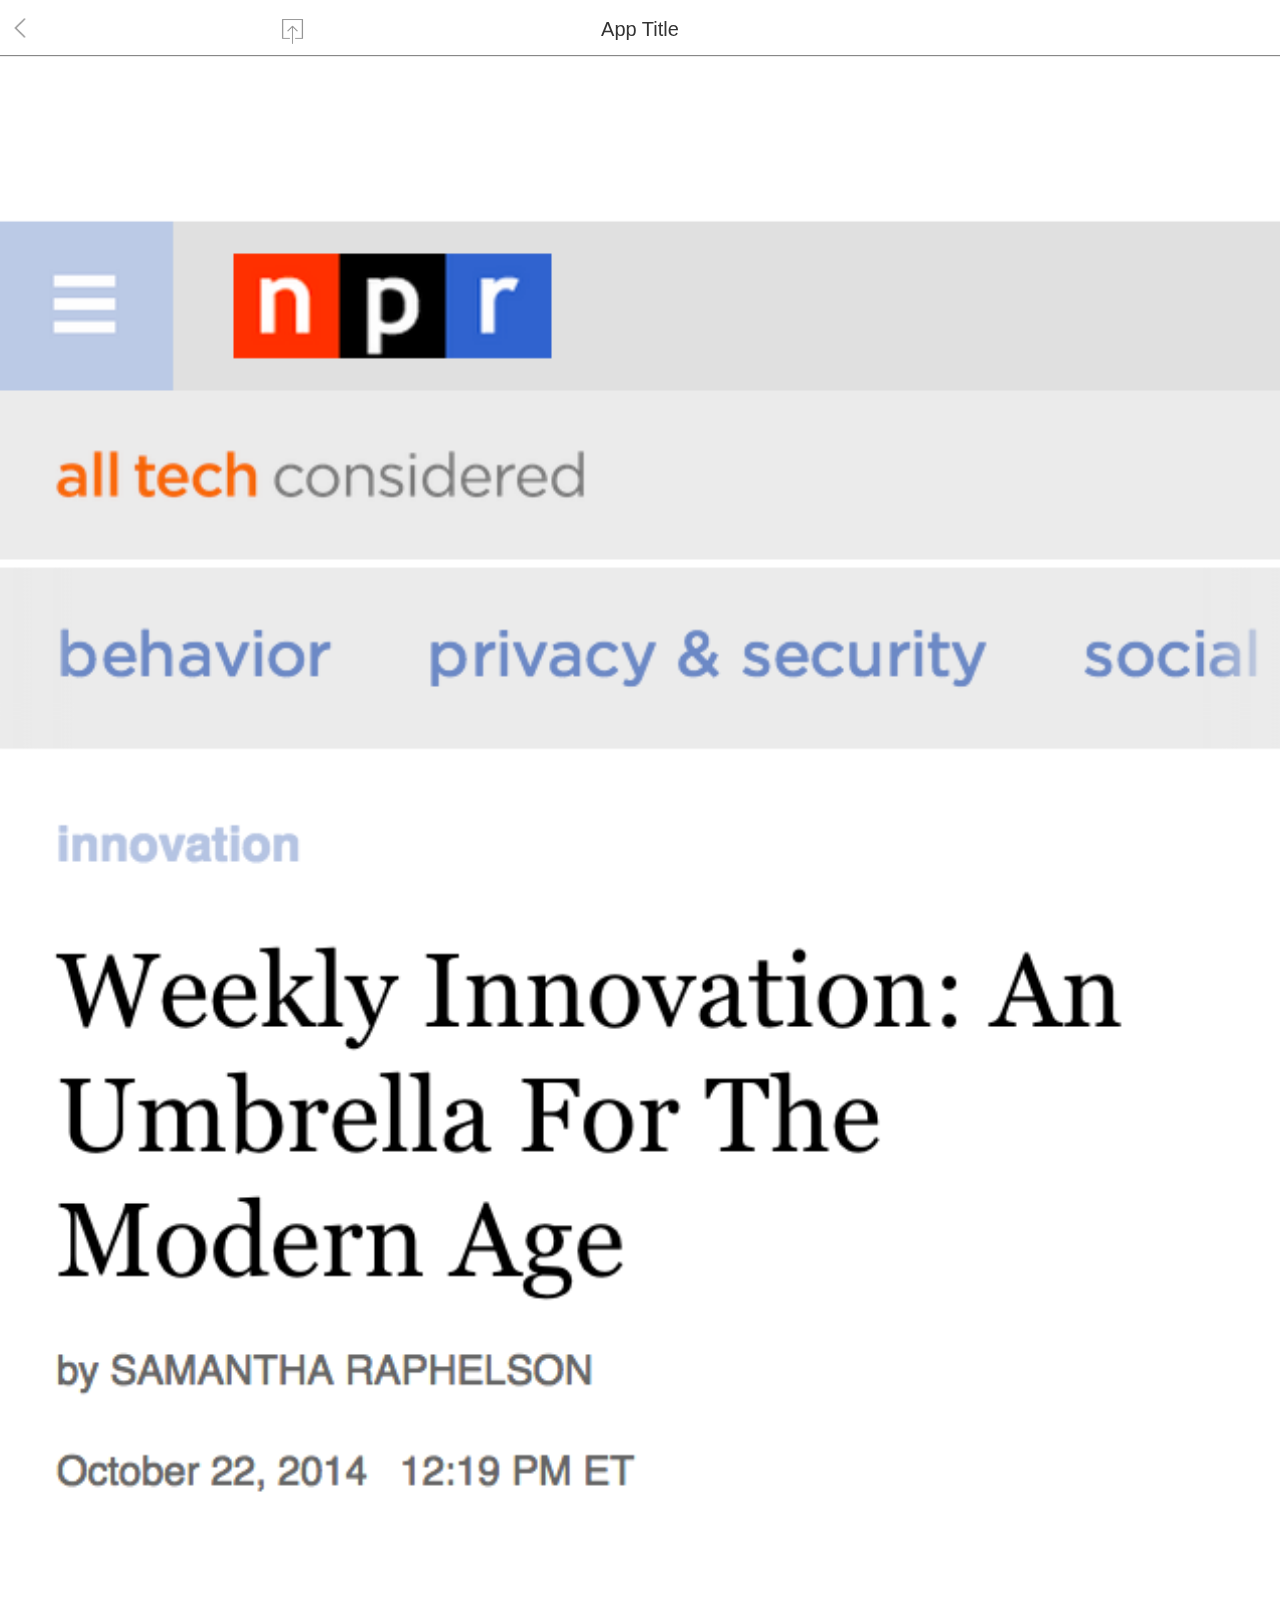
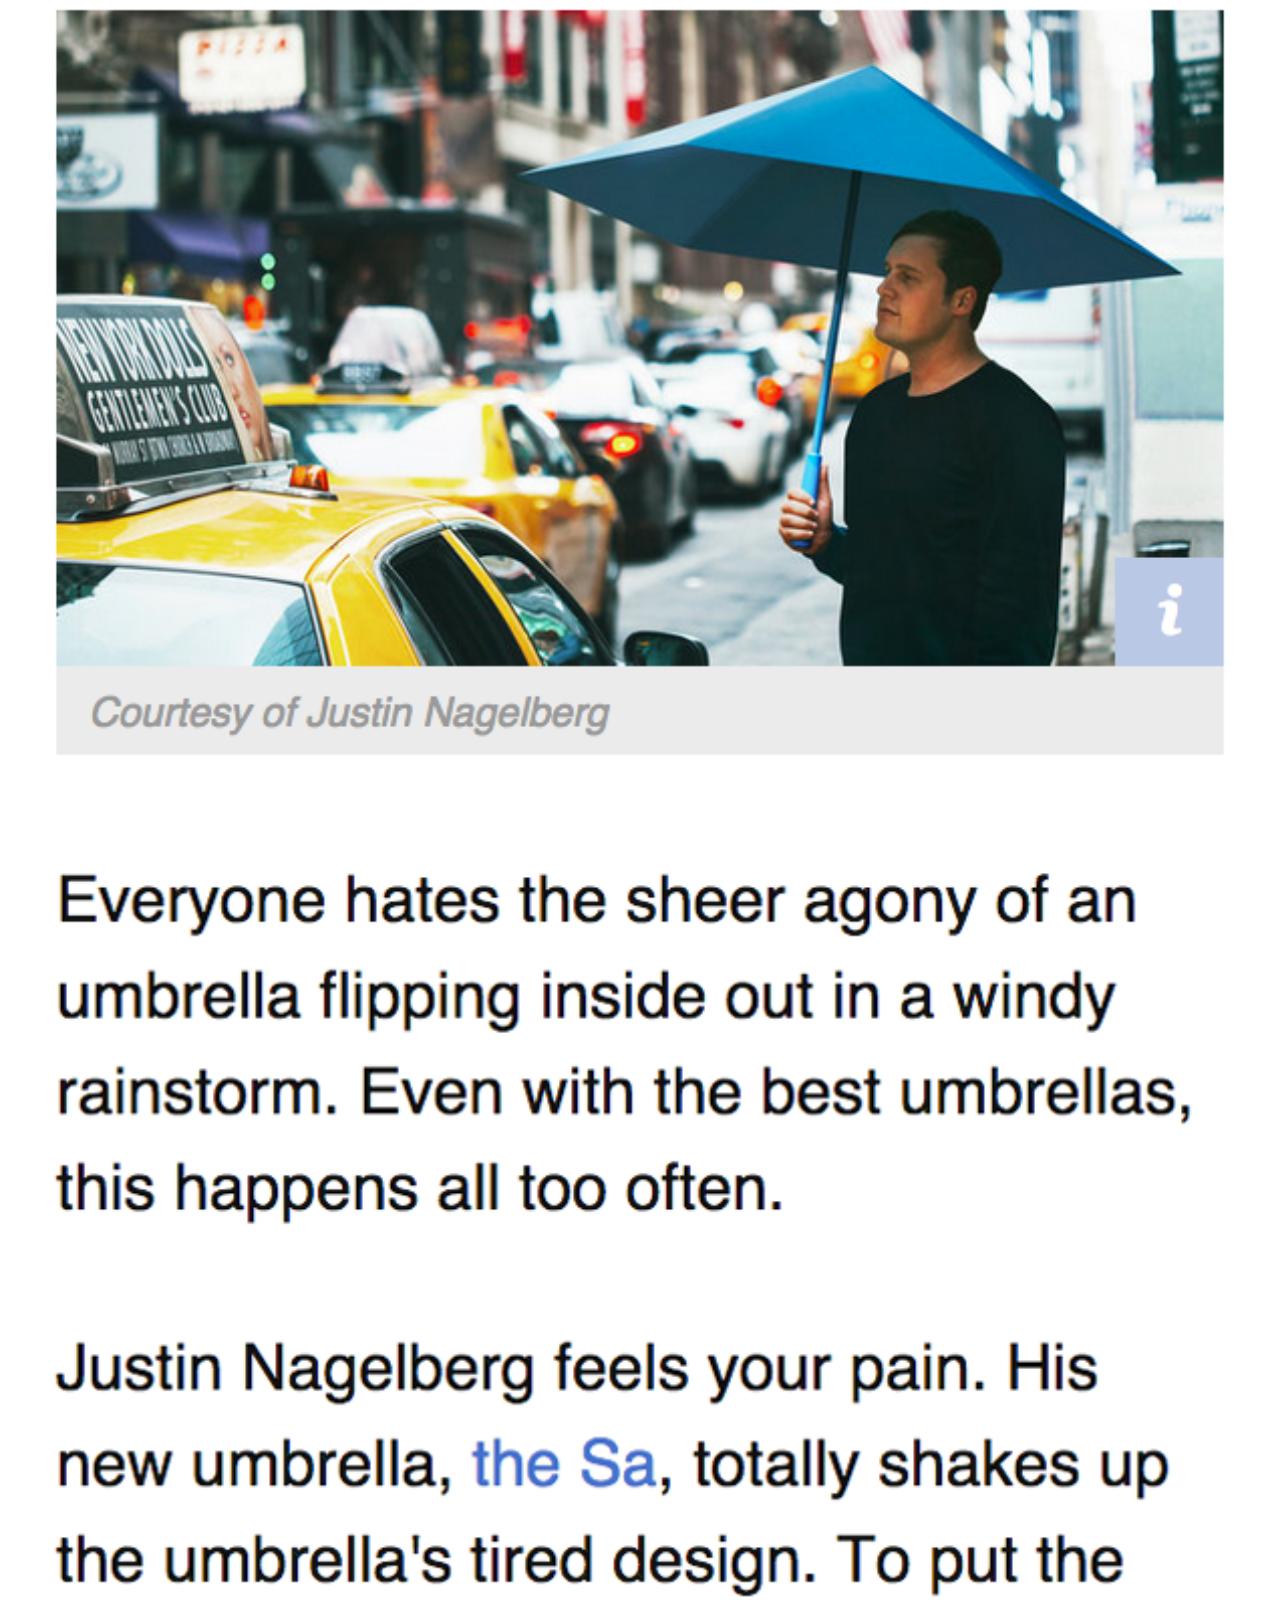
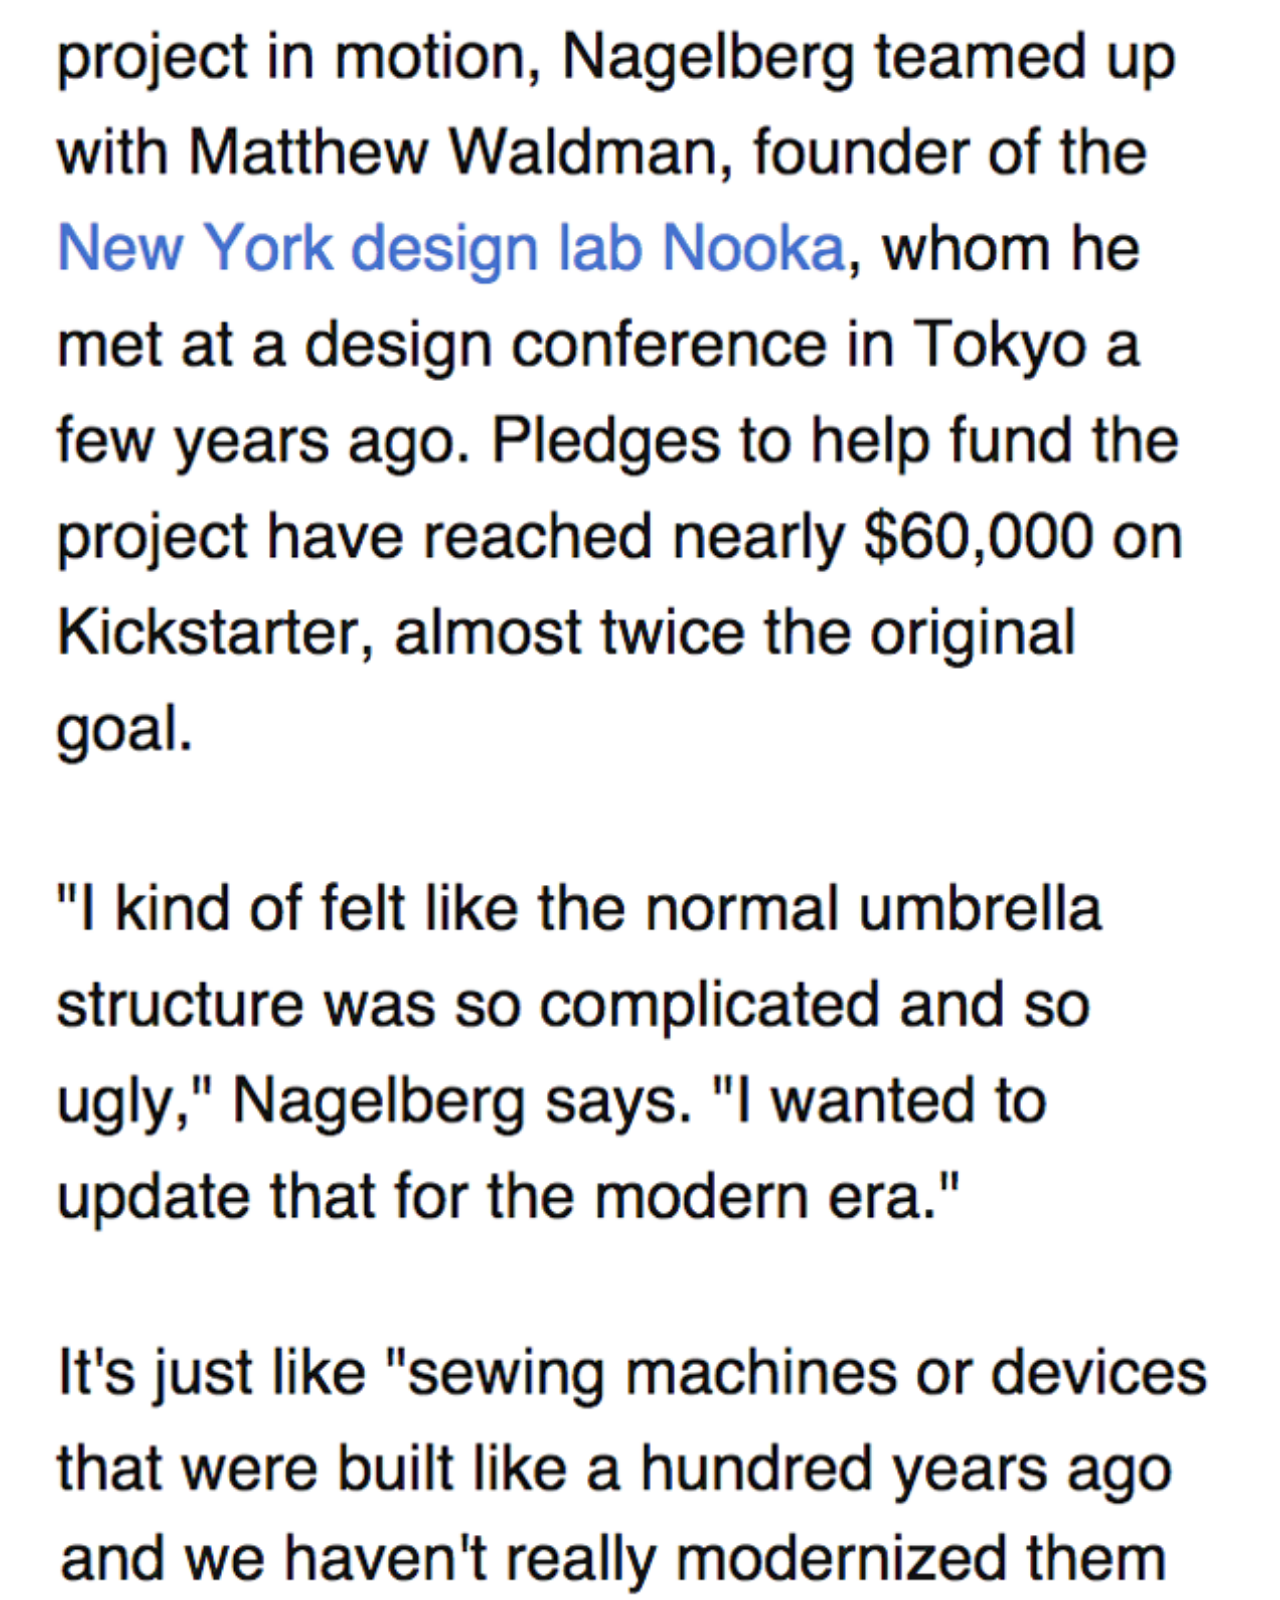
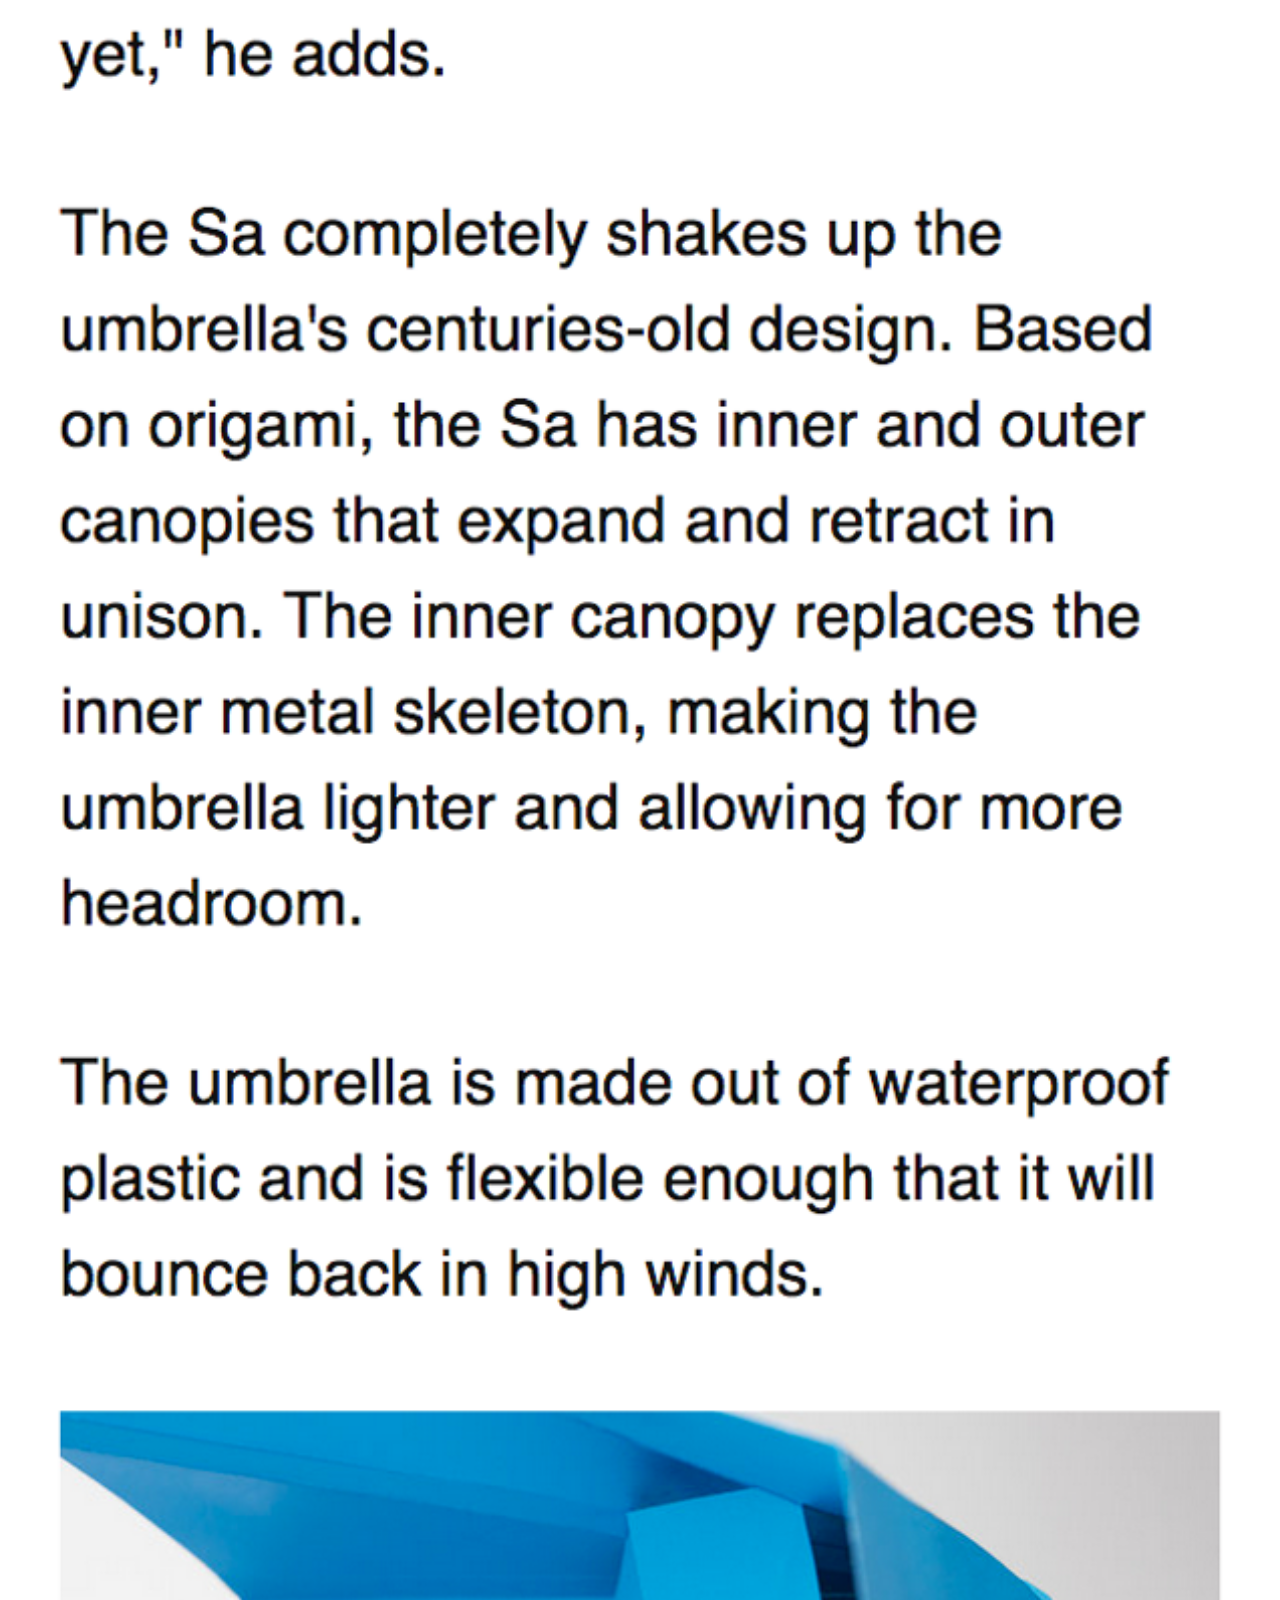
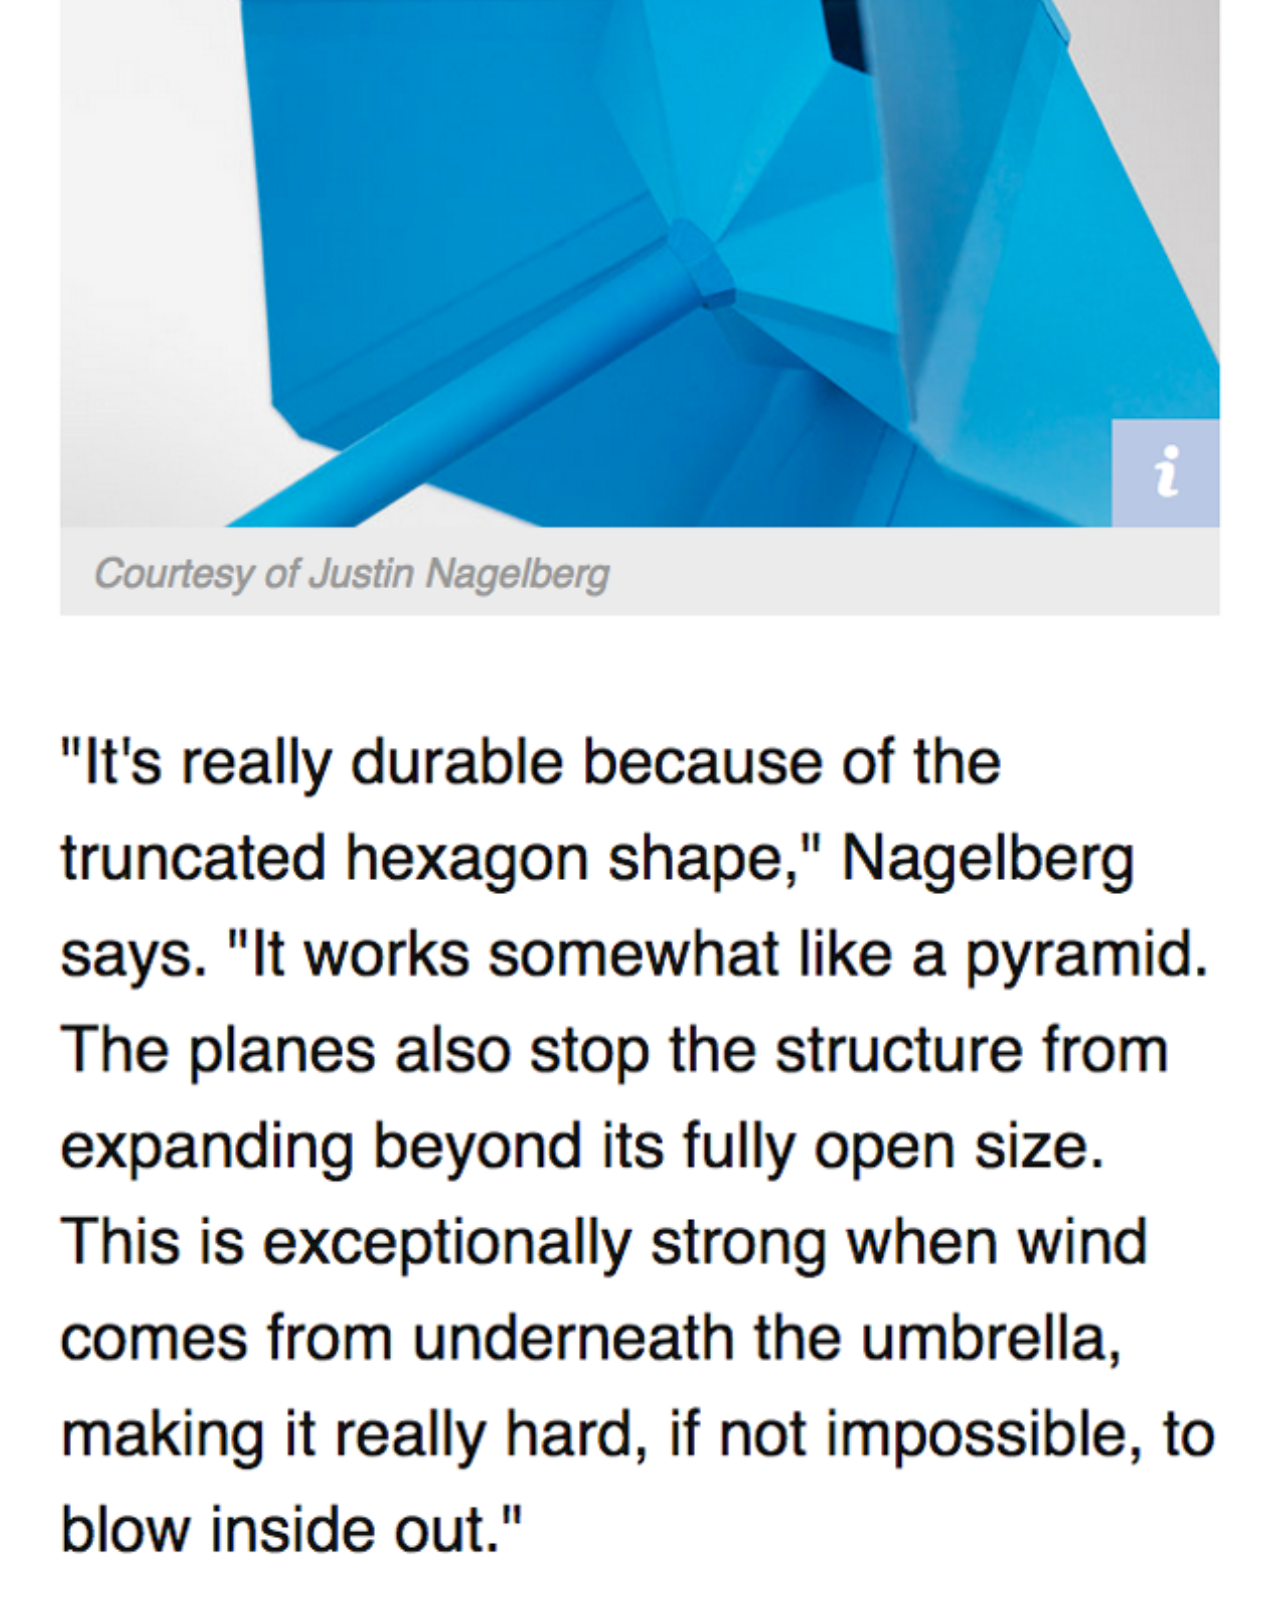
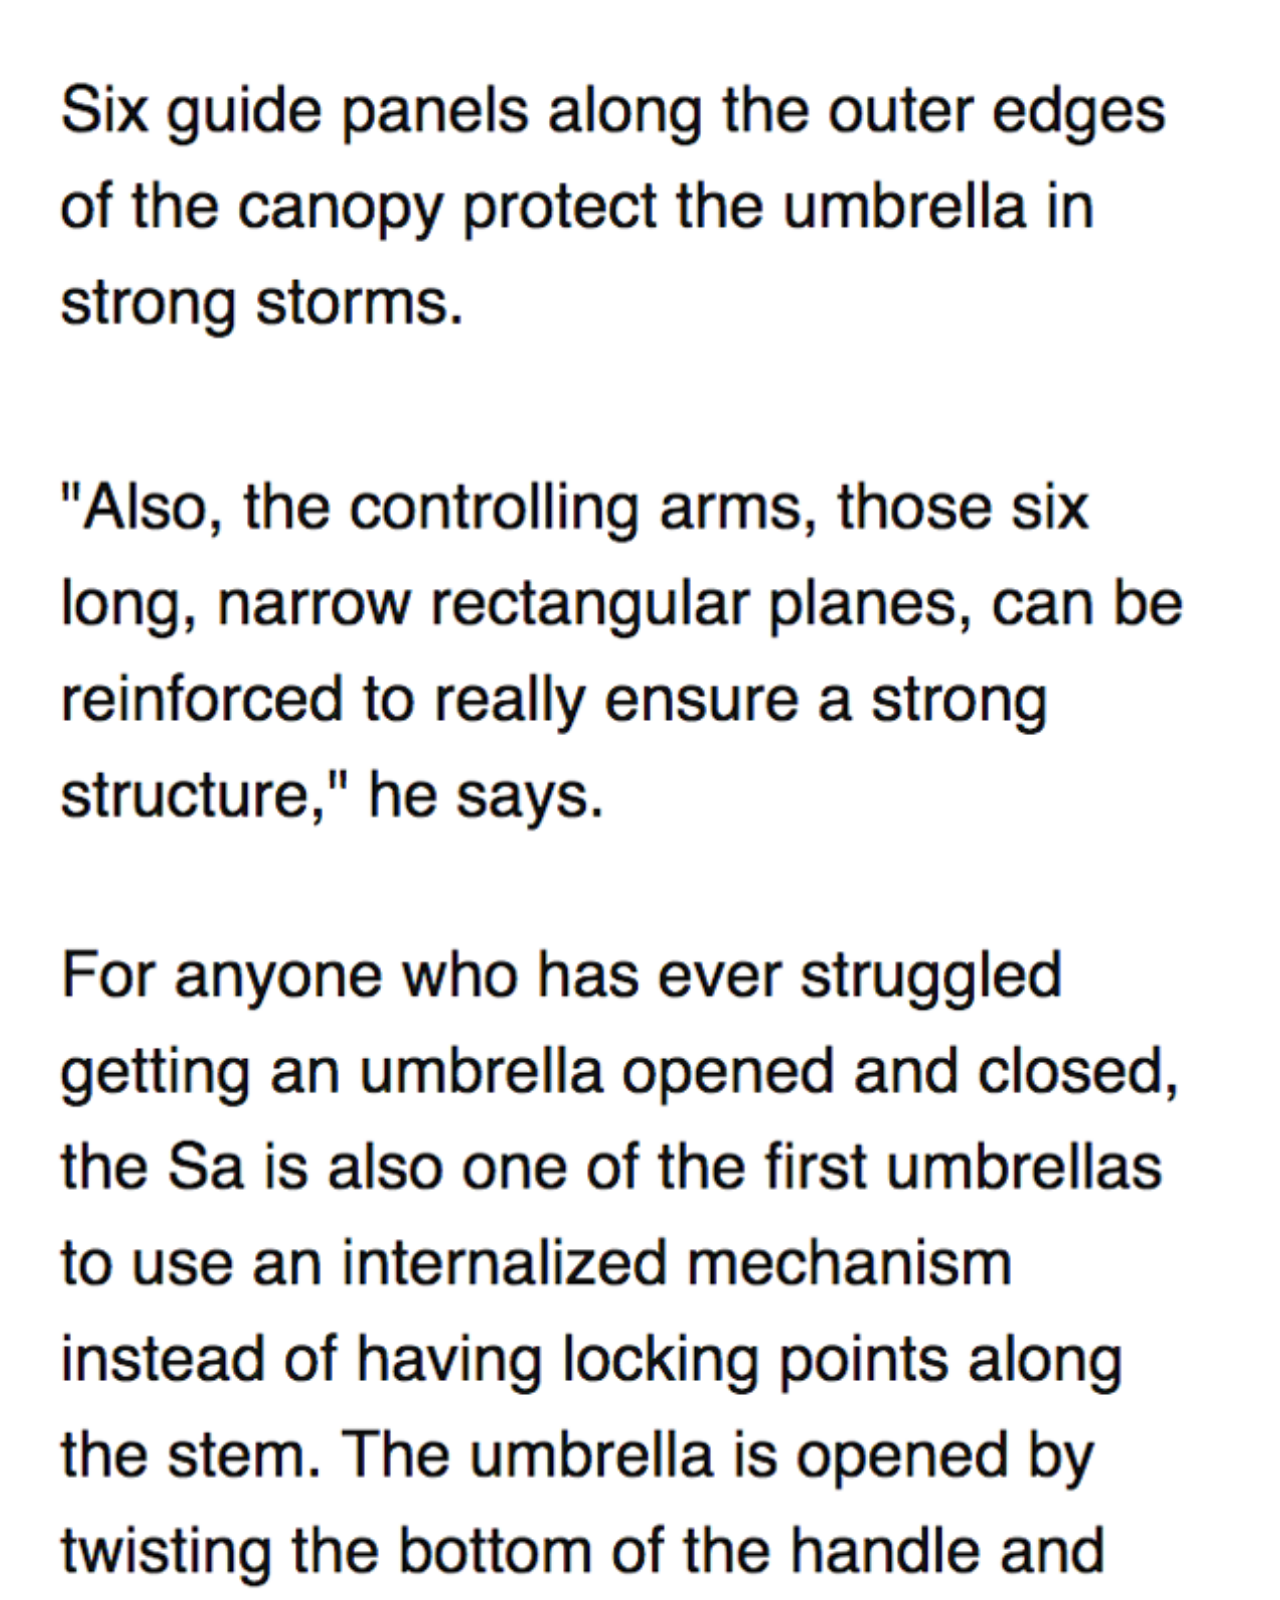
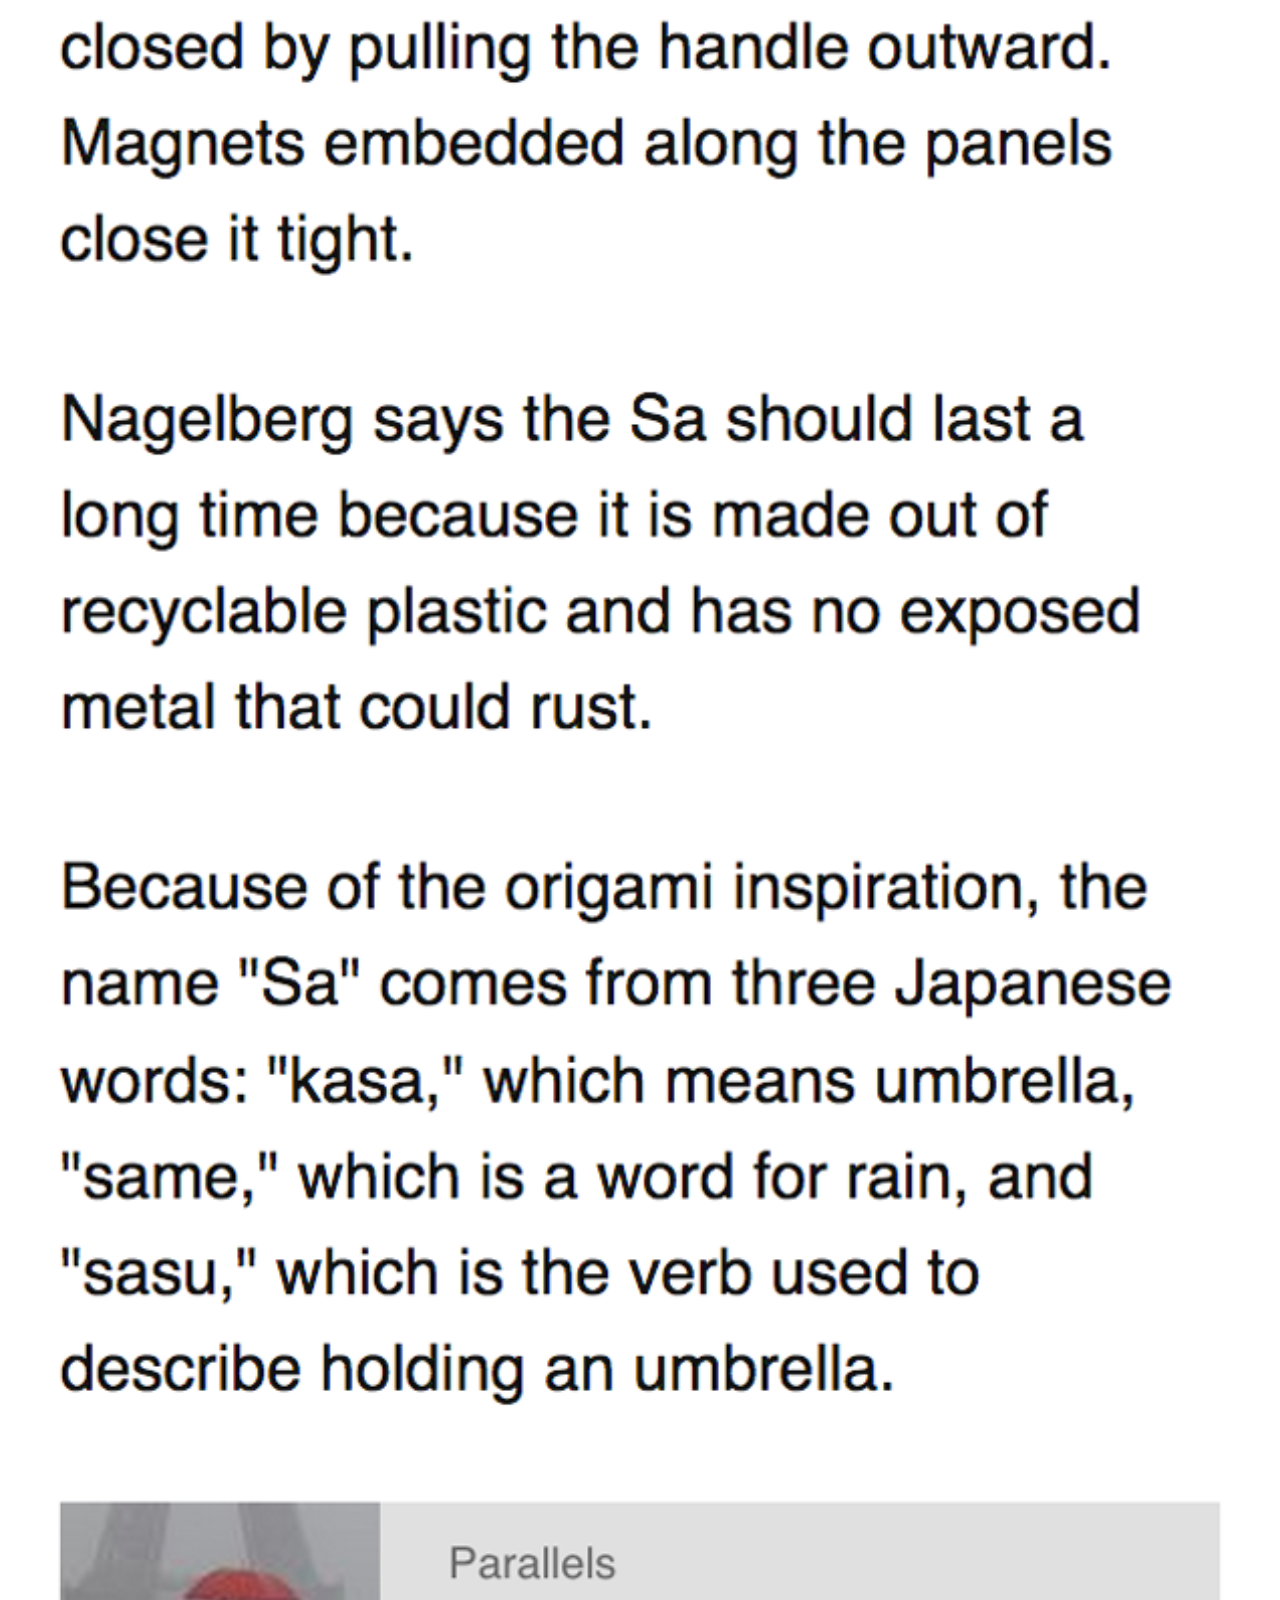
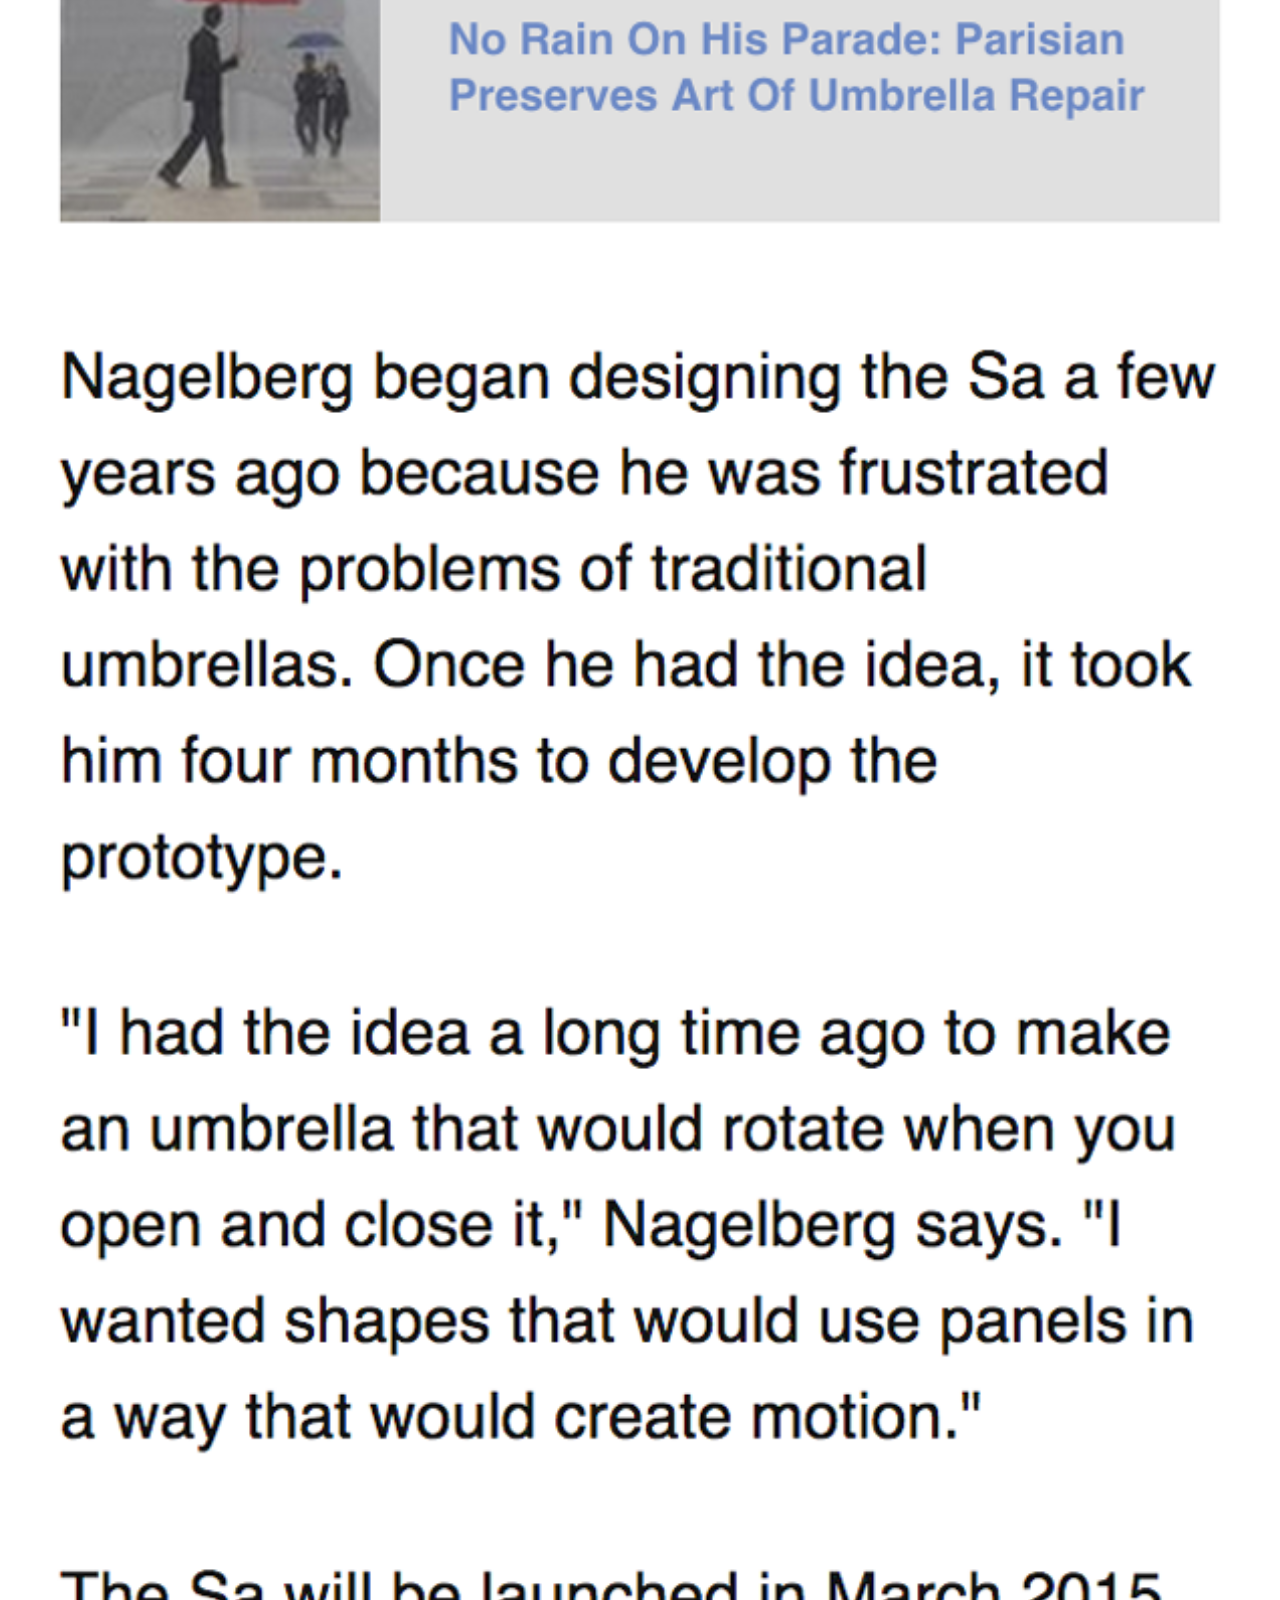
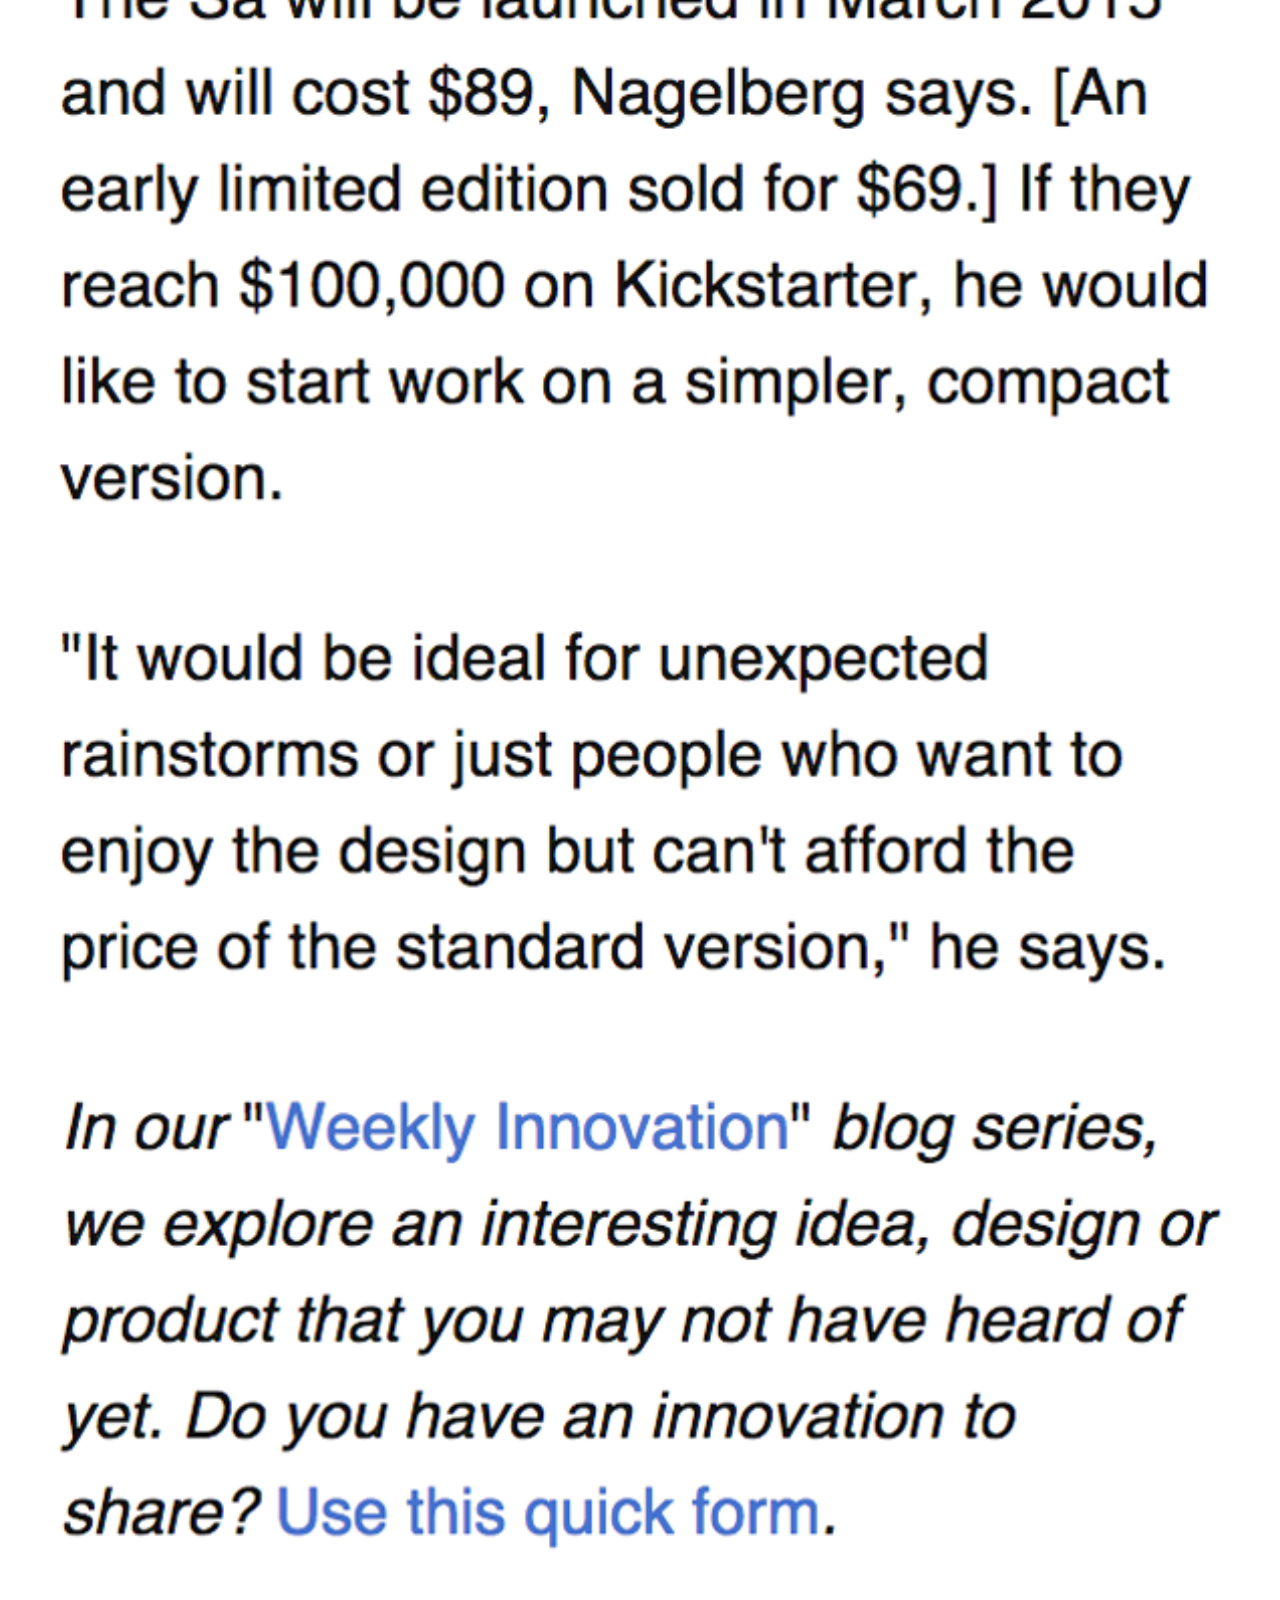
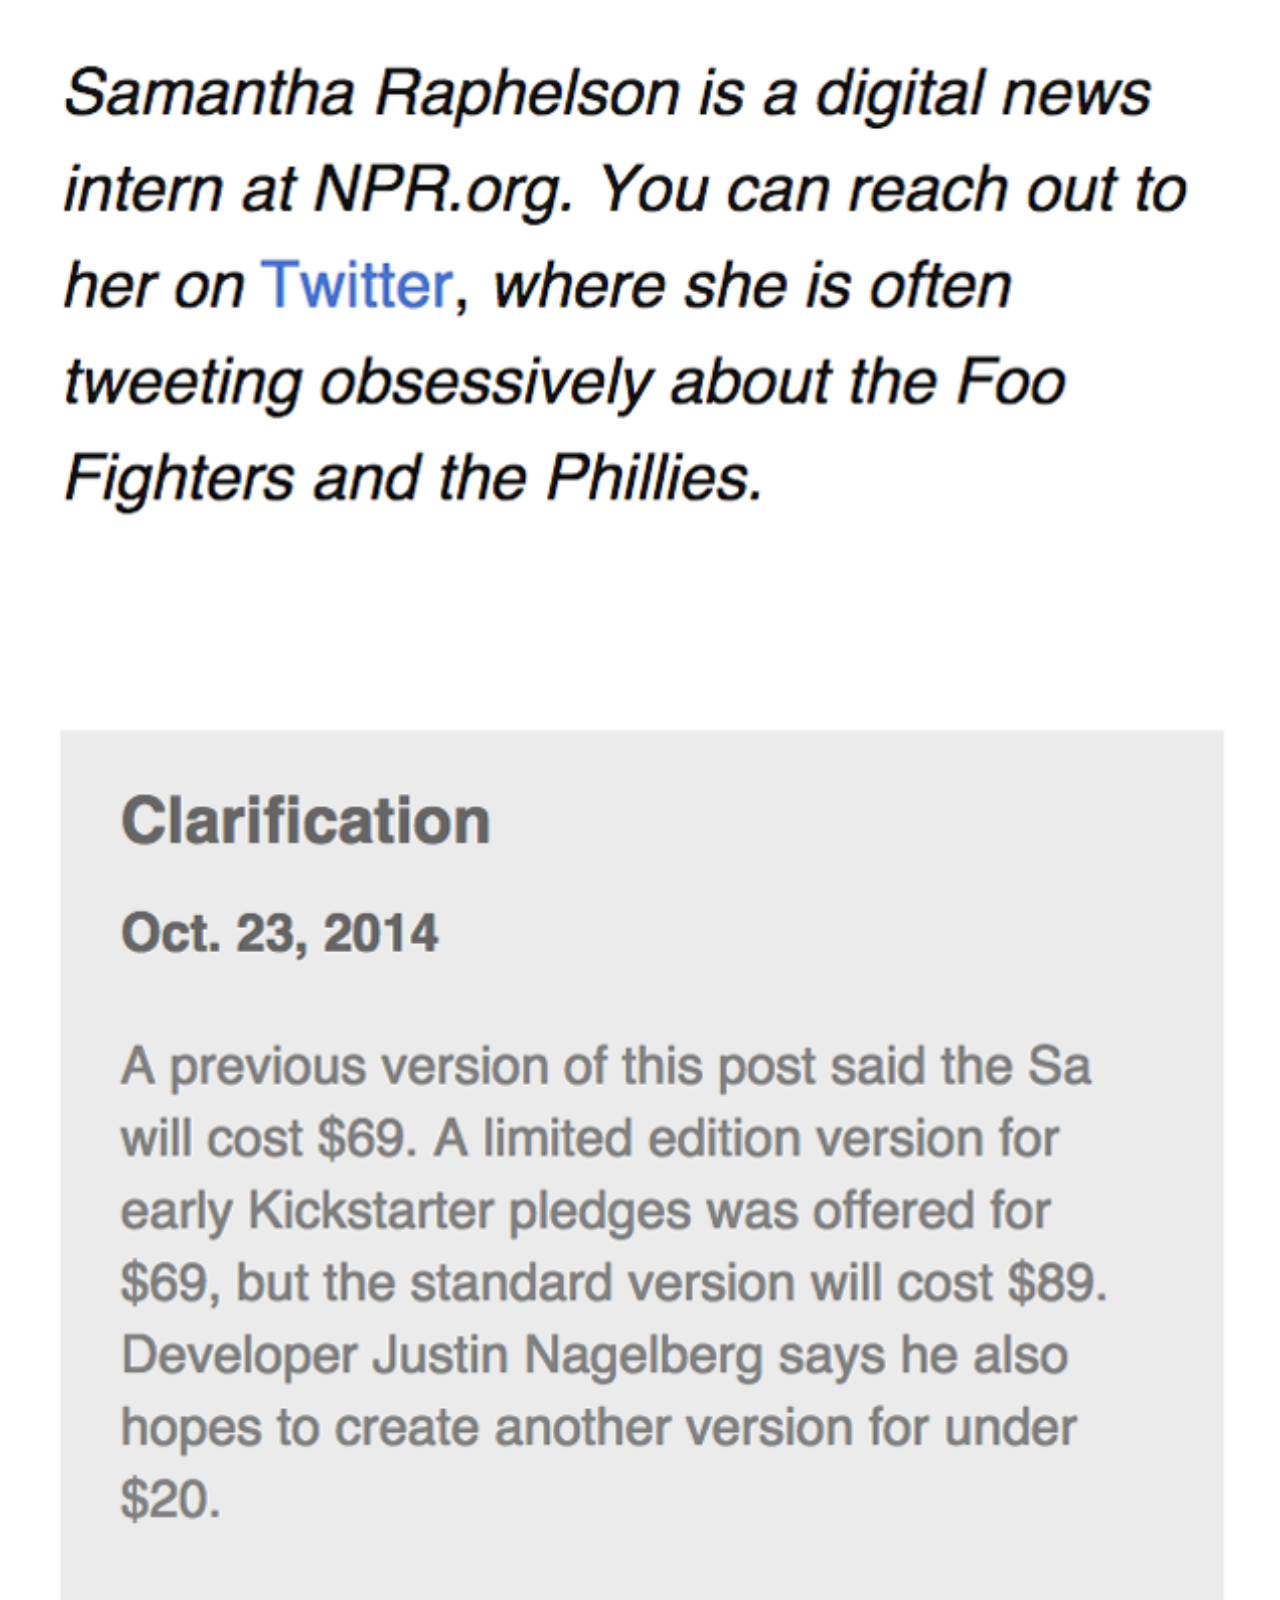
==== single.html @ d640ca3c "For 10/27" ====
<!doctype HTML>
<html>
	<head>
		<link rel="stylesheet" href="css/bootstrap.min.css">
		<link rel="stylesheet" href="css/style.css">
		<link rel="stylesheet" href="css/switchery.css">
		<meta name="viewport" content="width=device-width, user-scalable=no" />
	</head>

	<body>
		
		<div class="wrap titlebar">
			<a href="index.html"><img src="images/back.png" class="back" /></a>
			<div class="title">App Title</div>
			<img src="images/share.png" class="share" />
		</div>

		<div class="article-proxy">
			<img src="images/article.png" width="100%"/>
		</div>

		


		<script src="js/jquery-2.1.1.min.js"></script>
		<script src="js/scripts.js"></script>
		<script src="js/bootstrap.min.js"></script>


 

	</body>
</html>
---- css/style.css ----
/* line 1, ../scss/style.scss */
body {
  background: #ccc;
}

/* line 5, ../scss/style.scss */
.divideline {
  width: 90%;
  margin: 0 auto;
  height: 1px;
  background-color: #999;
  margin-top: 15px;
}

/* line 13, ../scss/style.scss */
.menu {
  width: 70%;
  min-height: 100%;
  /*display:none;*/
  position: absolute;
  margin-left: -100%;
  background: #fff;
  z-index: 9;
}
/* line 22, ../scss/style.scss */
.menu .done {
  width: 95%;
  height: 30px;
  background-color: #ccc;
  border-color: #ccc;
  margin-top: 20px;
  margin-left: 5px;
  padding-top: 4px;
  font-size: 16px;
  font-family: 'Avenir', Helvetica, Arial, sans-serif;
  font-weight: 400;
}
/* line 35, ../scss/style.scss */
.menu .tags {
  width: 95%;
  height: 30px;
  background-color: #ccc;
  color: #333;
  margin-top: 10px;
  margin-left: 5px;
  padding-top: 4px;
  font-size: 16px;
  font-family: 'Avenir', Helvetica, Arial, sans-serif;
  font-weight: 400;
  border: 1px solid;
  border-radius: 0px;
}
/* line 50, ../scss/style.scss */
.menu .menutags {
  width: 95%;
  height: 340px;
  background-color: #eee;
  margin-top: -10px;
  margin-left: 5px;
}
/* line 57, ../scss/style.scss */
.menu .menutags .input-group {
  width: 95%;
}
/* line 61, ../scss/style.scss */
.menu .menutags .form-control {
  margin-left: 5px;
  margin-top: 10px;
  margin-bottom: 10px;
}
/* line 68, ../scss/style.scss */
.menu .menutags .input-group .form-control:last-child, .menu .menutags .input-group-addon:last-child, .menu .menutags .input-group-btn:last-child > .btn, .menu .menutags .input-group-btn:last-child > .btn-group > .btn, .menu .menutags .input-group-btn:last-child > .dropdown-toggle, .menu .menutags .input-group-btn:first-child > .btn:not(:first-child), .menu .menutags .input-group-btn:first-child > .btn-group:not(:first-child) > .btn {
  border-top-left-radius: 4px;
  border-bottom-left-radius: 4px;
}
/* line 73, ../scss/style.scss */
.menu .menutags .input-group .form-control:first-child, .menu .menutags .input-group-addon:first-child, .menu .menutags .input-group-btn:first-child > .btn, .menu .menutags .input-group-btn:first-child > .btn-group > .btn, .menu .menutags .input-group-btn:first-child > .dropdown-toggle, .menu .menutags .input-group-btn:last-child > .btn:not(:last-child):not(.dropdown-toggle), .menu .menutags .input-group-btn:last-child > .btn-group:not(:last-child) > .btn {
  border-top-right-radius: 4px;
  border-bottom-right-radius: 4px;
}
/* line 78, ../scss/style.scss */
.menu .menutags .singleitem {
  width: 95%;
  height: 20px;
  margin-left: 5px;
  margin-top: 5px;
}
/* line 84, ../scss/style.scss */
.menu .menutags .singleitem .sitename {
  font-family: 'Avenir', Helvetica, Arial, sans-serif;
  font-weight: 400;
  color: #333;
  float: left;
  margin-top: 5px;
  margin-left: 5px;
}
/* line 93, ../scss/style.scss */
.menu .menutags .singleitem .onoffswitch {
  float: right;
  margin-right: 5px;
}
/* line 98, ../scss/style.scss */
.menu .menutags .singleitem input#toggle {
  max-height: 0;
  max-width: 0;
  opacity: 0;
}
/* line 104, ../scss/style.scss */
.menu .menutags .singleitem input#toggle + label {
  display: block;
  position: relative;
  box-shadow: inset 0 0 0px 1px #d5d5d5;
  text-indent: -5000px;
  height: 25px;
  width: 50px;
  border-radius: 15px;
}
/* line 114, ../scss/style.scss */
.menu .menutags .singleitem input#toggle + label:before {
  content: "";
  position: absolute;
  display: block;
  height: 25px;
  width: 25px;
  top: 0;
  left: 0;
  border-radius: 15px;
  background: rgba(19, 191, 17, 0);
  -moz-transition: .25s ease-in-out;
  -webkit-transition: .25s ease-in-out;
  transition: .25s ease-in-out;
}
/* line 129, ../scss/style.scss */
.menu .menutags .singleitem input#toggle + label:after {
  content: "";
  position: absolute;
  display: block;
  height: 25px;
  width: 25px;
  top: 0;
  left: 0px;
  border-radius: 15px;
  background: white;
  box-shadow: inset 0 0 0 1px rgba(0, 0, 0, 0.2), 0 2px 4px rgba(0, 0, 0, 0.2);
  -moz-transition: .25s ease-in-out;
  -webkit-transition: .25s ease-in-out;
  transition: .25s ease-in-out;
}
/* line 145, ../scss/style.scss */
.menu .menutags .singleitem input#toggle:checked + label:before {
  width: 50px;
  background: #13bf11;
}
/* line 150, ../scss/style.scss */
.menu .menutags .singleitem input#toggle:checked + label:after {
  left: 30px;
  box-shadow: inset 0 0 0 1px #13bf11, 0 2px 4px rgba(0, 0, 0, 0.2);
}
/* line 159, ../scss/style.scss */
.menu .sites {
  width: 95%;
  height: 30px;
  background-color: #ccc;
  color: #333;
  margin-top: 10px;
  margin-left: 5px;
  padding-top: 4px;
  font-size: 16px;
  font-family: 'Avenir', Helvetica, Arial, sans-serif;
  font-weight: 400;
  border: 1px solid;
  border-radius: 0px;
}
/* line 174, ../scss/style.scss */
.menu .menusites {
  width: 95%;
  height: 340px;
  background-color: #eee;
  margin-top: -10px;
  margin-left: 5px;
}
/* line 182, ../scss/style.scss */
.menu .menusites .input-group {
  width: 95%;
}
/* line 186, ../scss/style.scss */
.menu .menusites .form-control {
  margin-left: 5px;
  margin-top: 10px;
  margin-bottom: 10px;
}
/* line 193, ../scss/style.scss */
.menu .menusites .input-group .form-control:last-child, .menu .menusites .input-group-addon:last-child, .menu .menusites .input-group-btn:last-child > .btn, .menu .menusites .input-group-btn:last-child > .btn-group > .btn, .menu .menusites .input-group-btn:last-child > .dropdown-toggle, .menu .menusites .input-group-btn:first-child > .btn:not(:first-child), .menu .menusites .input-group-btn:first-child > .btn-group:not(:first-child) > .btn {
  border-top-left-radius: 4px;
  border-bottom-left-radius: 4px;
}
/* line 198, ../scss/style.scss */
.menu .menusites .input-group .form-control:first-child, .menu .menusites .input-group-addon:first-child, .menu .menusites .input-group-btn:first-child > .btn, .menu .menusites .input-group-btn:first-child > .btn-group > .btn, .menu .menusites .input-group-btn:first-child > .dropdown-toggle, .menu .menusites .input-group-btn:last-child > .btn:not(:last-child):not(.dropdown-toggle), .menu .menusites .input-group-btn:last-child > .btn-group:not(:last-child) > .btn {
  border-top-right-radius: 4px;
  border-bottom-right-radius: 4px;
}
/* line 203, ../scss/style.scss */
.menu .menusites .singleitem {
  width: 95%;
  height: 20px;
  margin-left: 5px;
  margin-top: 5px;
}
/* line 209, ../scss/style.scss */
.menu .menusites .singleitem .sitename {
  font-family: 'Avenir', Helvetica, Arial, sans-serif;
  font-weight: 400;
  color: #333;
  float: left;
  margin-top: 5px;
  margin-left: 5px;
}
/* line 218, ../scss/style.scss */
.menu .menusites .singleitem .onoffswitch {
  float: right;
  margin-right: 5px;
}
/* line 223, ../scss/style.scss */
.menu .menusites .singleitem input#toggle {
  max-height: 0;
  max-width: 0;
  opacity: 0;
}
/* line 229, ../scss/style.scss */
.menu .menusites .singleitem input#toggle + label {
  display: block;
  position: relative;
  box-shadow: inset 0 0 0px 1px #d5d5d5;
  text-indent: -5000px;
  height: 25px;
  width: 50px;
  border-radius: 15px;
}
/* line 239, ../scss/style.scss */
.menu .menusites .singleitem input#toggle + label:before {
  content: "";
  position: absolute;
  display: block;
  height: 25px;
  width: 25px;
  top: 0;
  left: 0;
  border-radius: 15px;
  background: rgba(19, 191, 17, 0);
  -moz-transition: .25s ease-in-out;
  -webkit-transition: .25s ease-in-out;
  transition: .25s ease-in-out;
}
/* line 254, ../scss/style.scss */
.menu .menusites .singleitem input#toggle + label:after {
  content: "";
  position: absolute;
  display: block;
  height: 25px;
  width: 25px;
  top: 0;
  left: 0px;
  border-radius: 15px;
  background: white;
  box-shadow: inset 0 0 0 1px rgba(0, 0, 0, 0.2), 0 2px 4px rgba(0, 0, 0, 0.2);
  -moz-transition: .25s ease-in-out;
  -webkit-transition: .25s ease-in-out;
  transition: .25s ease-in-out;
}
/* line 270, ../scss/style.scss */
.menu .menusites .singleitem input#toggle:checked + label:before {
  width: 50px;
  background: #13bf11;
}
/* line 275, ../scss/style.scss */
.menu .menusites .singleitem input#toggle:checked + label:after {
  left: 30px;
  box-shadow: inset 0 0 0 1px #13bf11, 0 2px 4px rgba(0, 0, 0, 0.2);
}
/* line 285, ../scss/style.scss */
.menu .loginsmtext {
  font-size: 14px;
  font-family: 'Avenir', Helvetica, Arial, sans-serif;
  font-weight: 400;
  margin-left: 5px;
  margin-top: 15px;
}
/* line 293, ../scss/style.scss */
.menu .smcontainer {
  width: 100%;
  margin-left: 5px;
  margin-top: 5px;
}
/* line 299, ../scss/style.scss */
.menu .smicon {
  width: 35px;
  margin-right: 2px;
}

/* line 307, ../scss/style.scss */
.grayout {
  width: 100%;
  min-height: 100%;
  display: none;
  position: fixed;
  background: #000;
  z-index: 8;
  opacity: 0.8;
  filter: alpha(opacity=80);
  /* For IE8 and earlier */
}

/* Title Bar */
/* line 319, ../scss/style.scss */
.titlebar {
  background: #fff;
  height: 55px;
  box-shadow: 0px 1px 1px #888888;
  position: fixed;
  z-index: 1;
  width: 100%;
  /* expanding input CSS only */
}
/* line 327, ../scss/style.scss */
.titlebar .title {
  font-size: 20px;
  font-weight: bold;
  text-align: center;
  padding-top: 15px;
  font-family: 'Avenir', Helvetica, Arial, sans-serif;
  font-weight: 300;
}
/* line 336, ../scss/style.scss */
.titlebar .login {
  width: 30px;
  margin: 12px 0 0 15px;
  position: absolute;
}
/* line 342, ../scss/style.scss */
.titlebar .search {
  width: 25px;
  position: absolute;
  float: right;
  margin: -27px 0 0 280px;
}
/* line 349, ../scss/style.scss */
.titlebar .back {
  width: 20px;
  margin: 18px 0 0 10px;
  position: absolute;
}
/* line 355, ../scss/style.scss */
.titlebar .share {
  width: 25px;
  position: absolute;
  float: right;
  margin: -25px 0 0 280px;
}
/* line 364, ../scss/style.scss */
.titlebar #myInput {
  width: 30px;
  -webkit-transition: width 0.3s ease-in-out;
}
/* line 368, ../scss/style.scss */
.titlebar #myInput:focus {
  width: 100%;
  -webkit-transition: width 0.5s ease-in-out;
}

/* line 374, ../scss/style.scss */
.article-container {
  padding-top: 55px;
  /* unvisited link */
  /* visited link */
  /* mouse over link */
  /* selected link */
}
/* line 378, ../scss/style.scss */
.article-container a:link {
  color: #000;
  text-decoration: none;
}
/* line 384, ../scss/style.scss */
.article-container a:visited {
  color: #000;
  text-decoration: none;
}
/* line 390, ../scss/style.scss */
.article-container a:hover {
  color: #000;
  text-decoration: none;
}
/* line 396, ../scss/style.scss */
.article-container a:active {
  color: #000;
  text-decoration: none;
}
/* line 402, ../scss/style.scss */
.article-container .article-list {
  height: 100%;
}
/* line 405, ../scss/style.scss */
.article-container .article-list .single {
  height: 100px;
  background-color: #fff;
  margin-top: 10px;
  box-shadow: 0px 1px 1px #888888;
}
/* line 411, ../scss/style.scss */
.article-container .article-list .single p.articletitle {
  font-family: 'Avenir-Medium', Helvetica, Arial, sans-serif;
  font-size: 15px;
  margin-left: 110px;
  padding-top: 9px;
}
/* line 418, ../scss/style.scss */
.article-container .article-list .single p.articlebody {
  font-family: 'Avenir', Helvetica, Arial, sans-serif;
  font-weight: 200;
  font-size: 13px;
  margin-left: 110px;
  margin-right: 10px;
  margin-top: -3px;
}
/* line 427, ../scss/style.scss */
.article-container .article-list .single p.articlesite {
  font-family: 'Avenir', Helvetica, Arial, sans-serif;
  font-weight: 200;
  font-size: 13px;
  margin-left: 110px;
  margin-right: 10px;
  margin-top: -3px;
}
/* line 436, ../scss/style.scss */
.article-container .article-list .single .varible {
  margin-top: -5px;
}
/* line 439, ../scss/style.scss */
.article-container .article-list .single .variablelist li {
  display: inline;
  list-style-type: none;
  font-family: 'Avenir', Helvetica, Arial, sans-serif;
  font-weight: 200;
  font-size: 13px;
  color: #aaa;
  margin-left: 10px;
  margin-right: 10px;
  padding-right: 2px;
}
/* line 451, ../scss/style.scss */
.article-container .article-list .single .placeholderimage {
  width: 100px;
  height: 100px;
  background-color: #aaa;
  float: left;
}
---- css/switchery.css ----
/*
 *
 * Main stylesheet for Switchery.
 * http://abpetkov.github.io/switchery/
 *
 */

.switchery {
  background-color: #fff;
  border: 1px solid #dfdfdf;
  border-radius: 20px;
  cursor: pointer;
  display: inline-block;
  height: 30px;
  position: relative;
  vertical-align: middle;
  width: 50px;
  
  -moz-user-select: none;
  -khtml-user-select: none;
  -webkit-user-select: none;
  -ms-user-select: none;
  user-select: none;

  -webkit-box-sizing: content-box;
  -moz-box-sizing: content-box;
  box-sizing: content-box;
}

.switchery > small {
  background: #fff;
  border-radius: 100%;
  box-shadow: 0 1px 3px rgba(0, 0, 0, 0.4);
  height: 30px;
  position: absolute;
  top: 0;
  width: 30px;
}
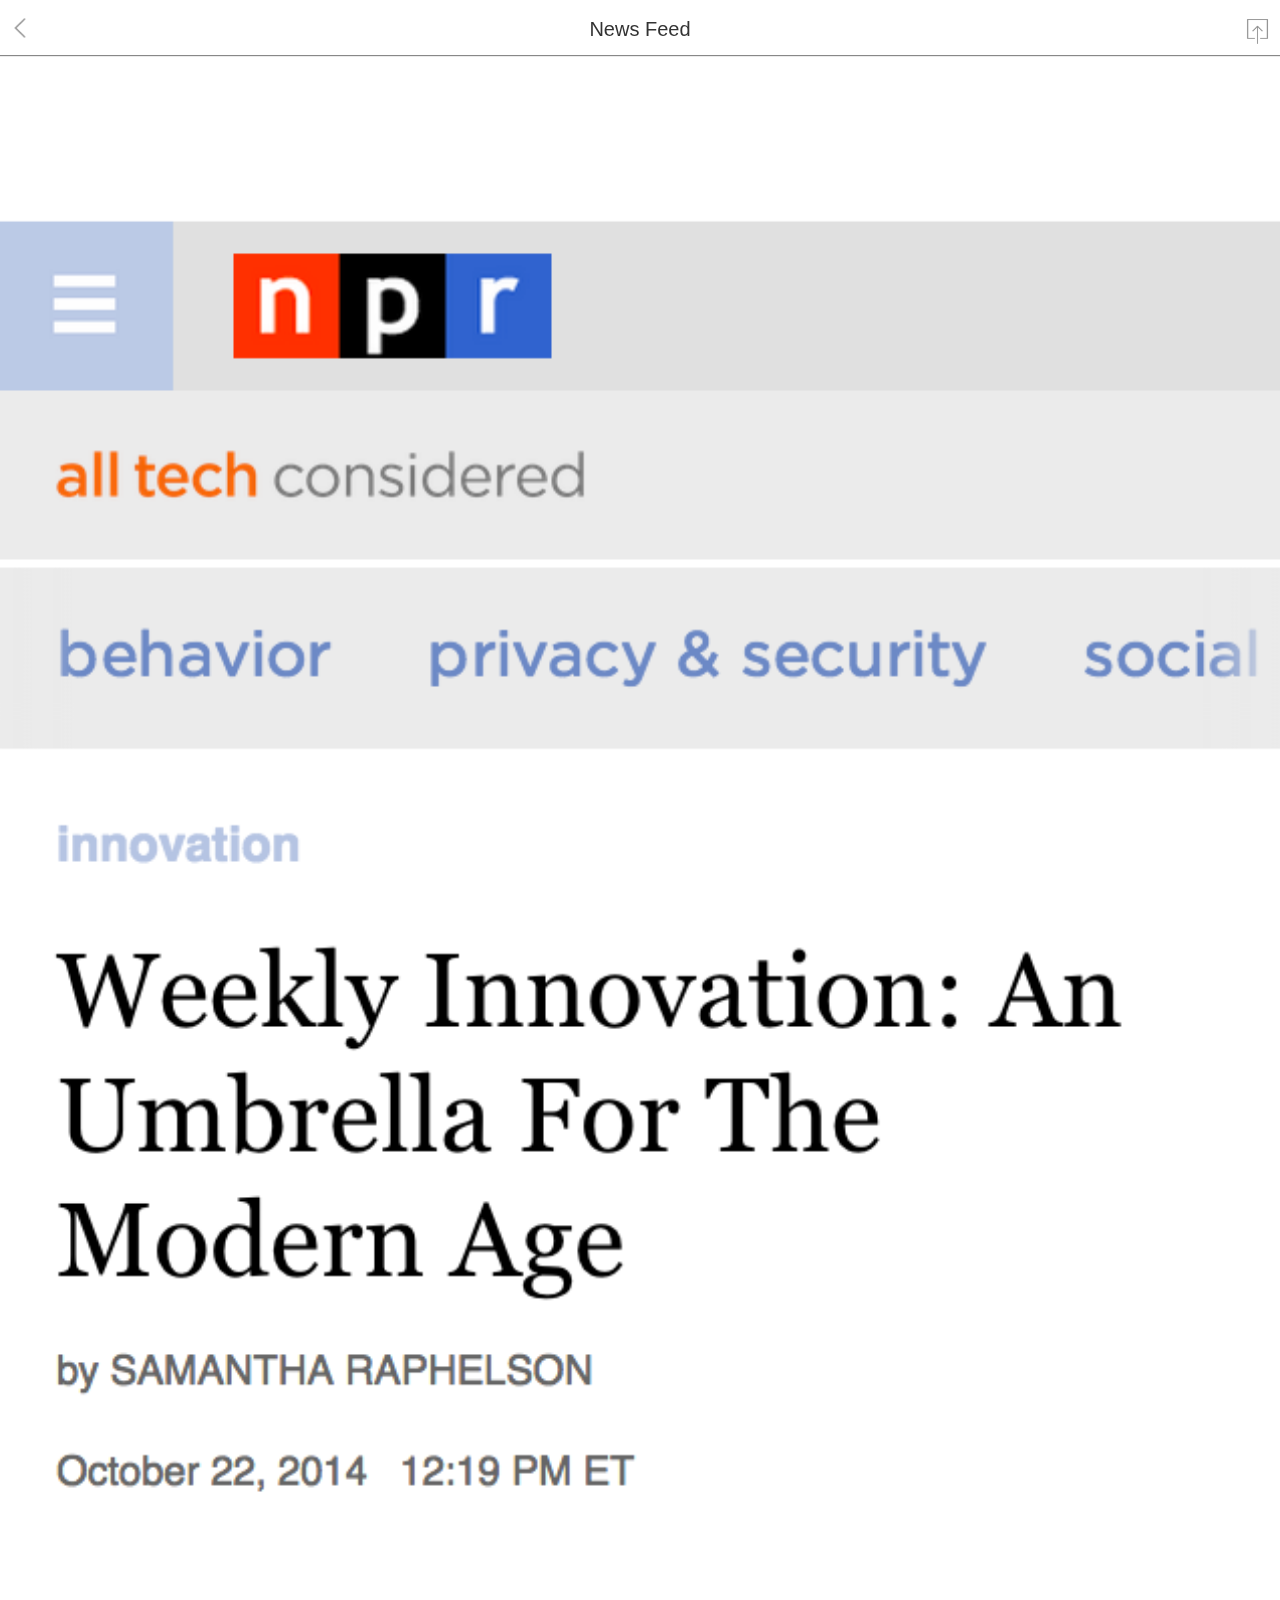
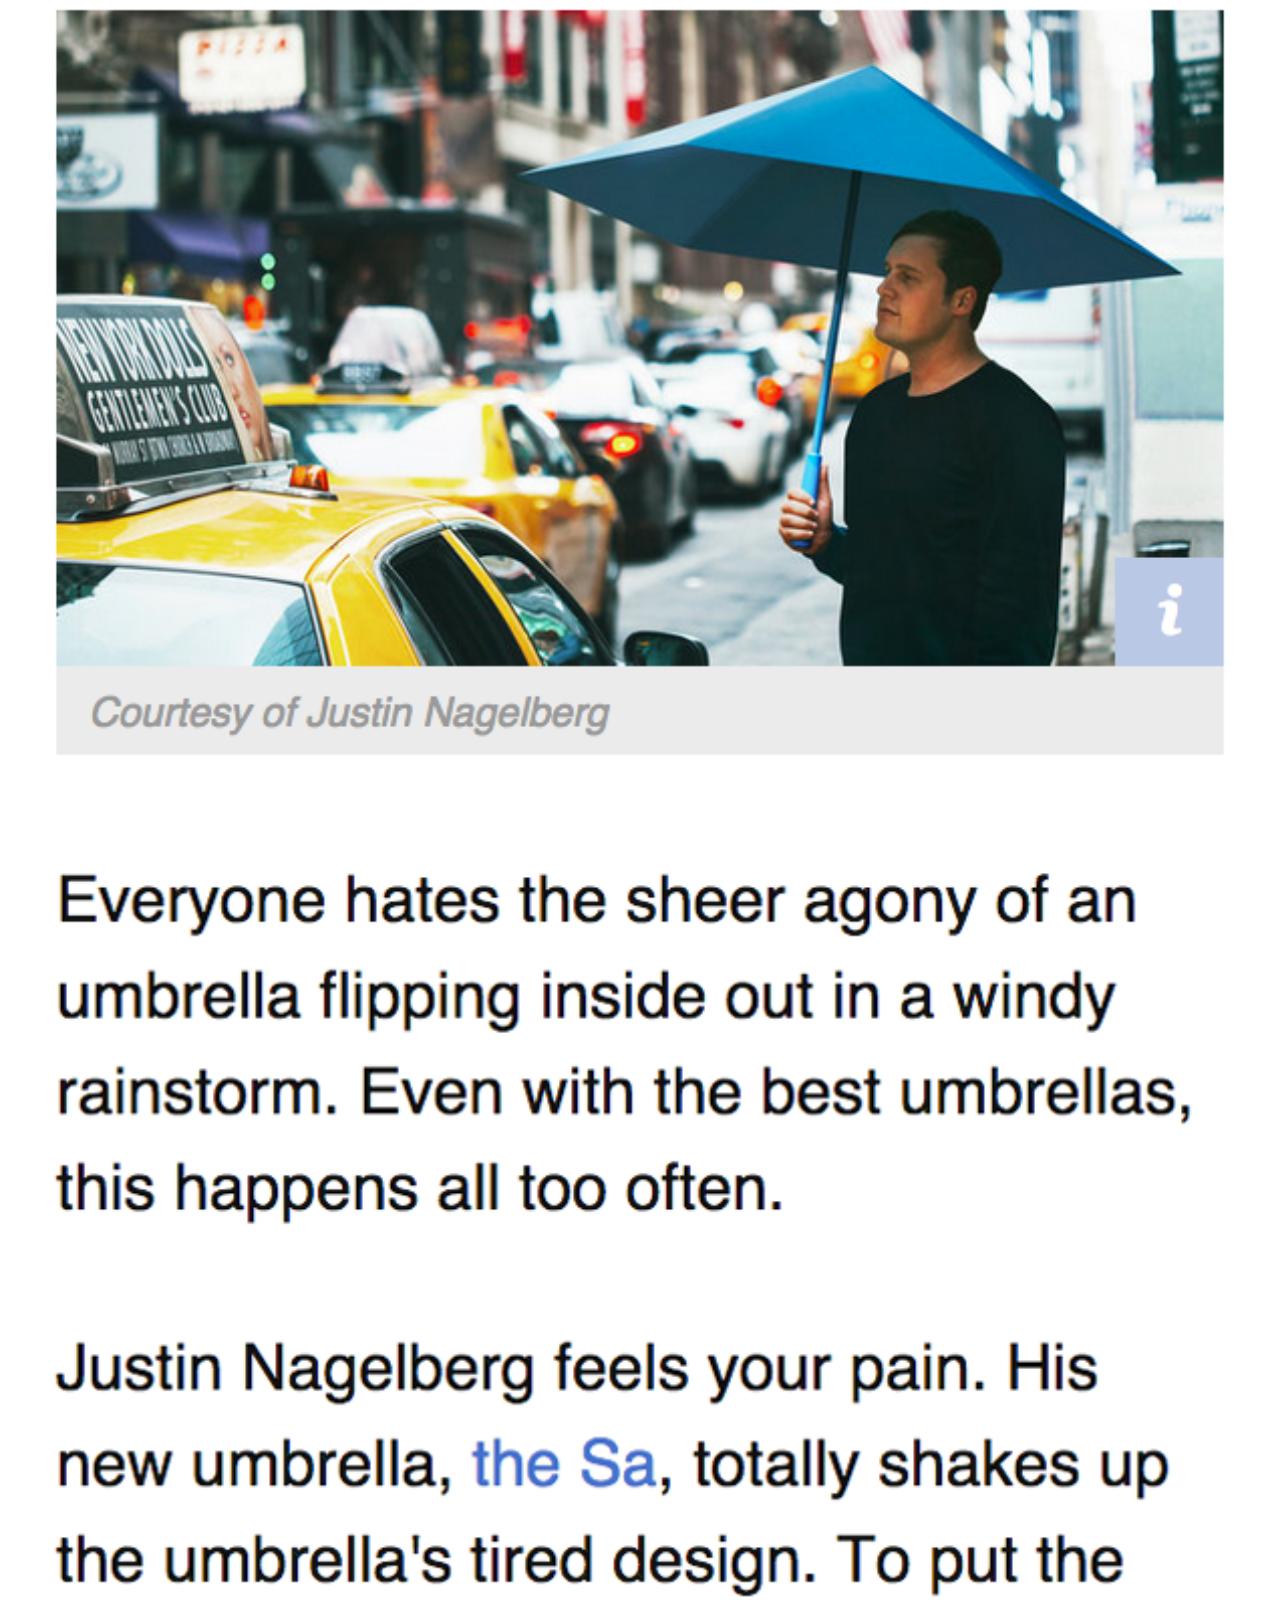
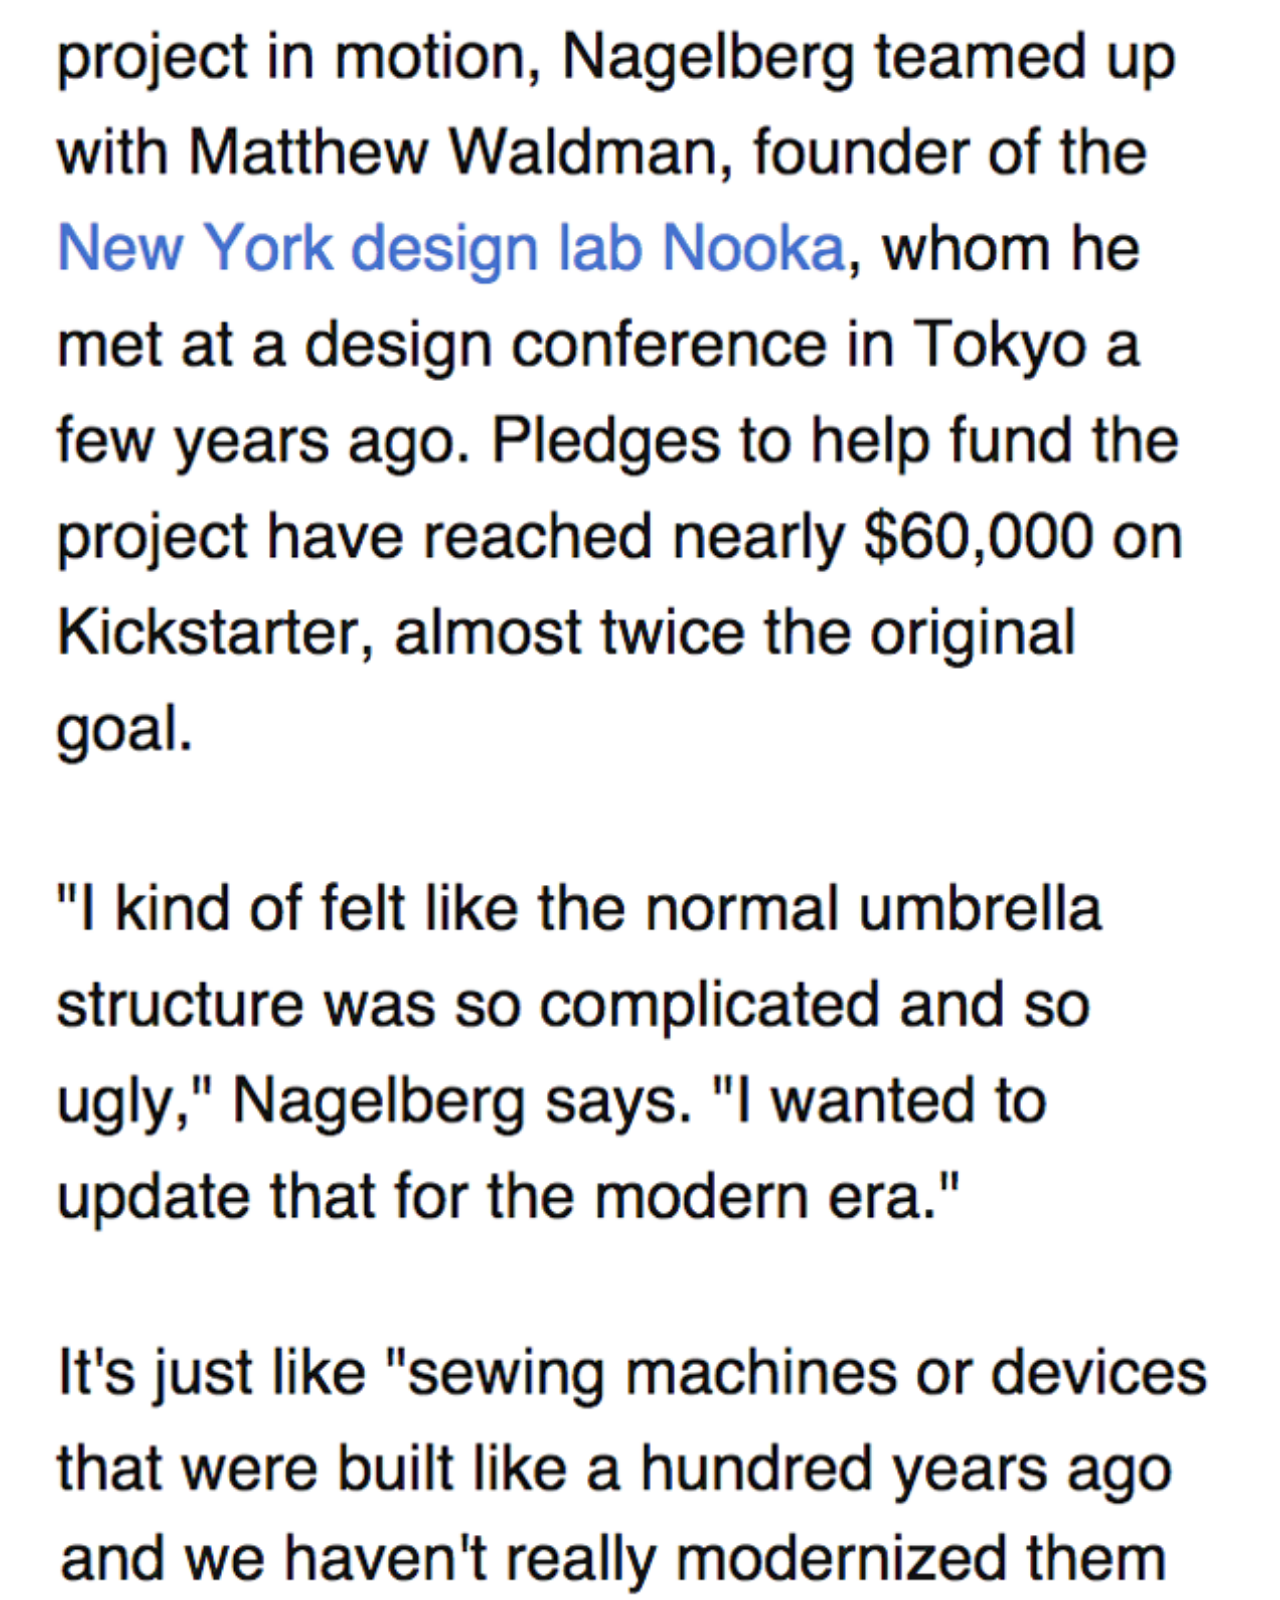
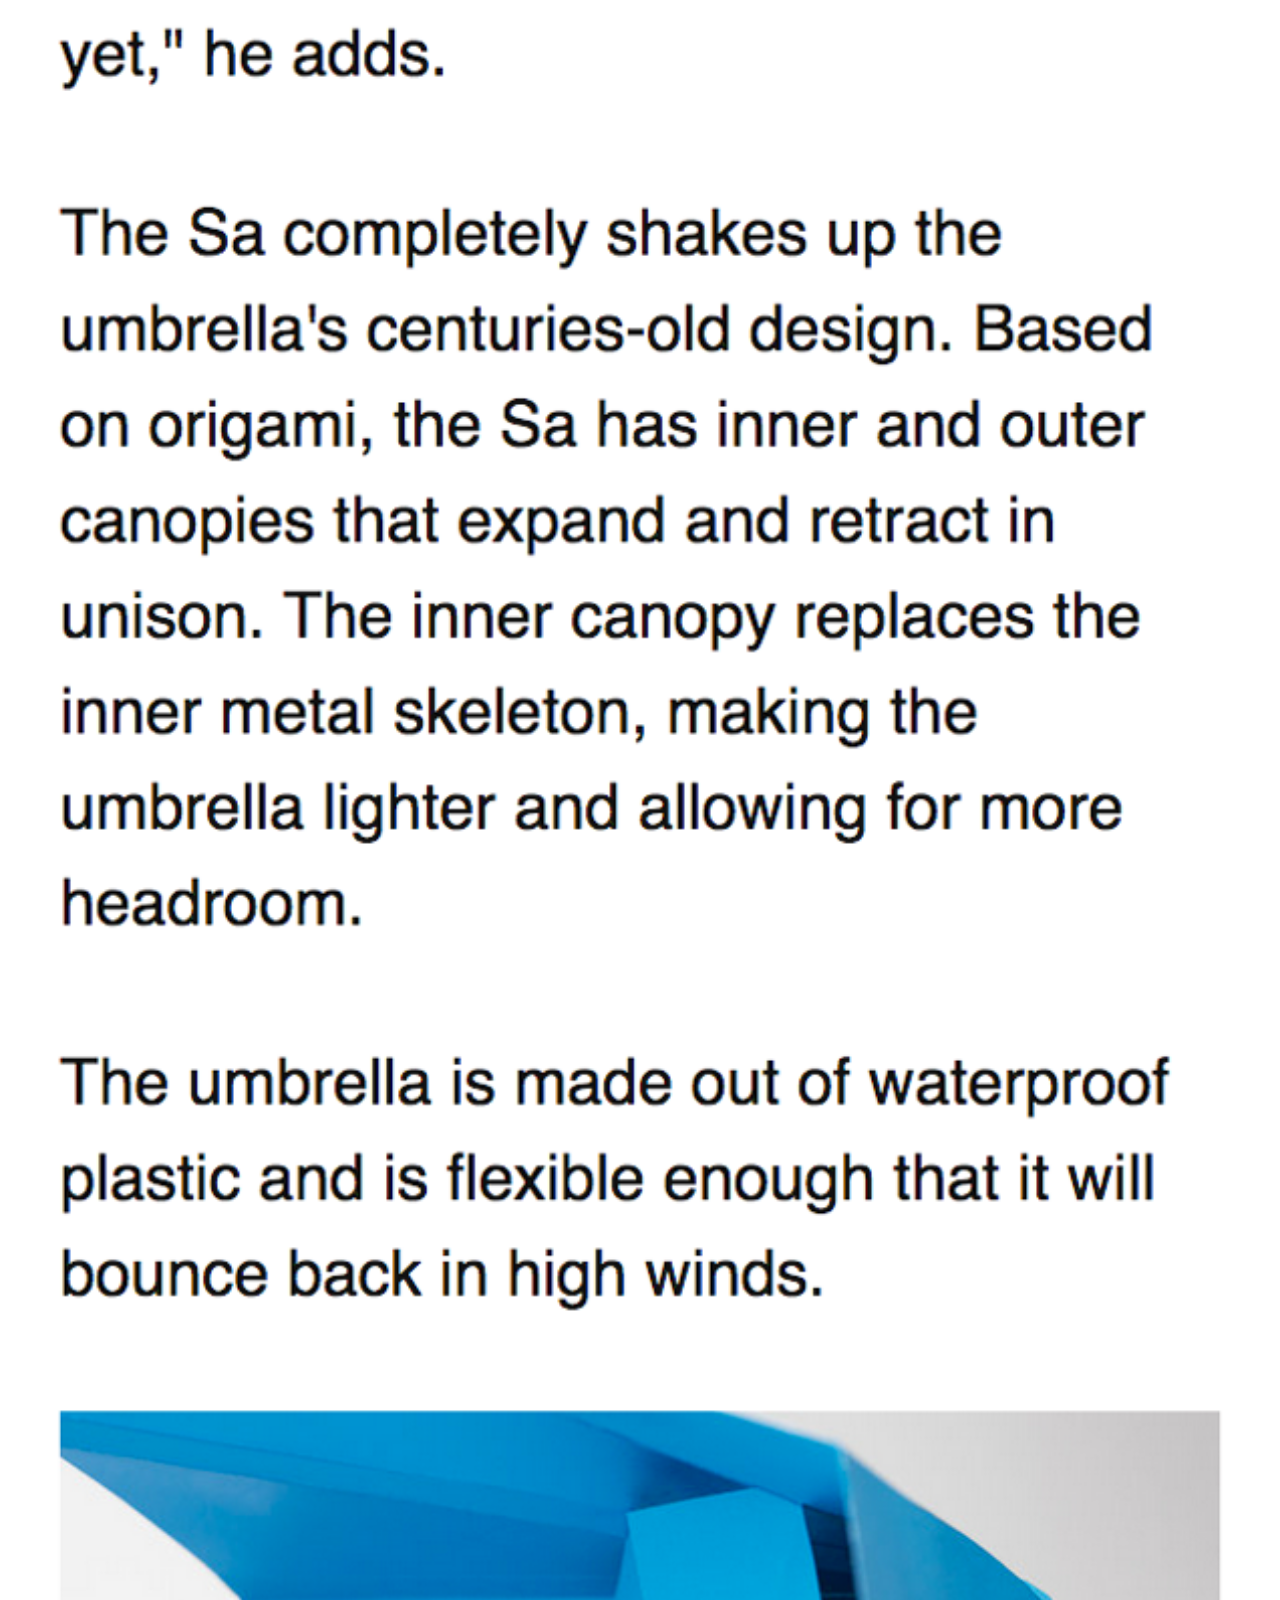
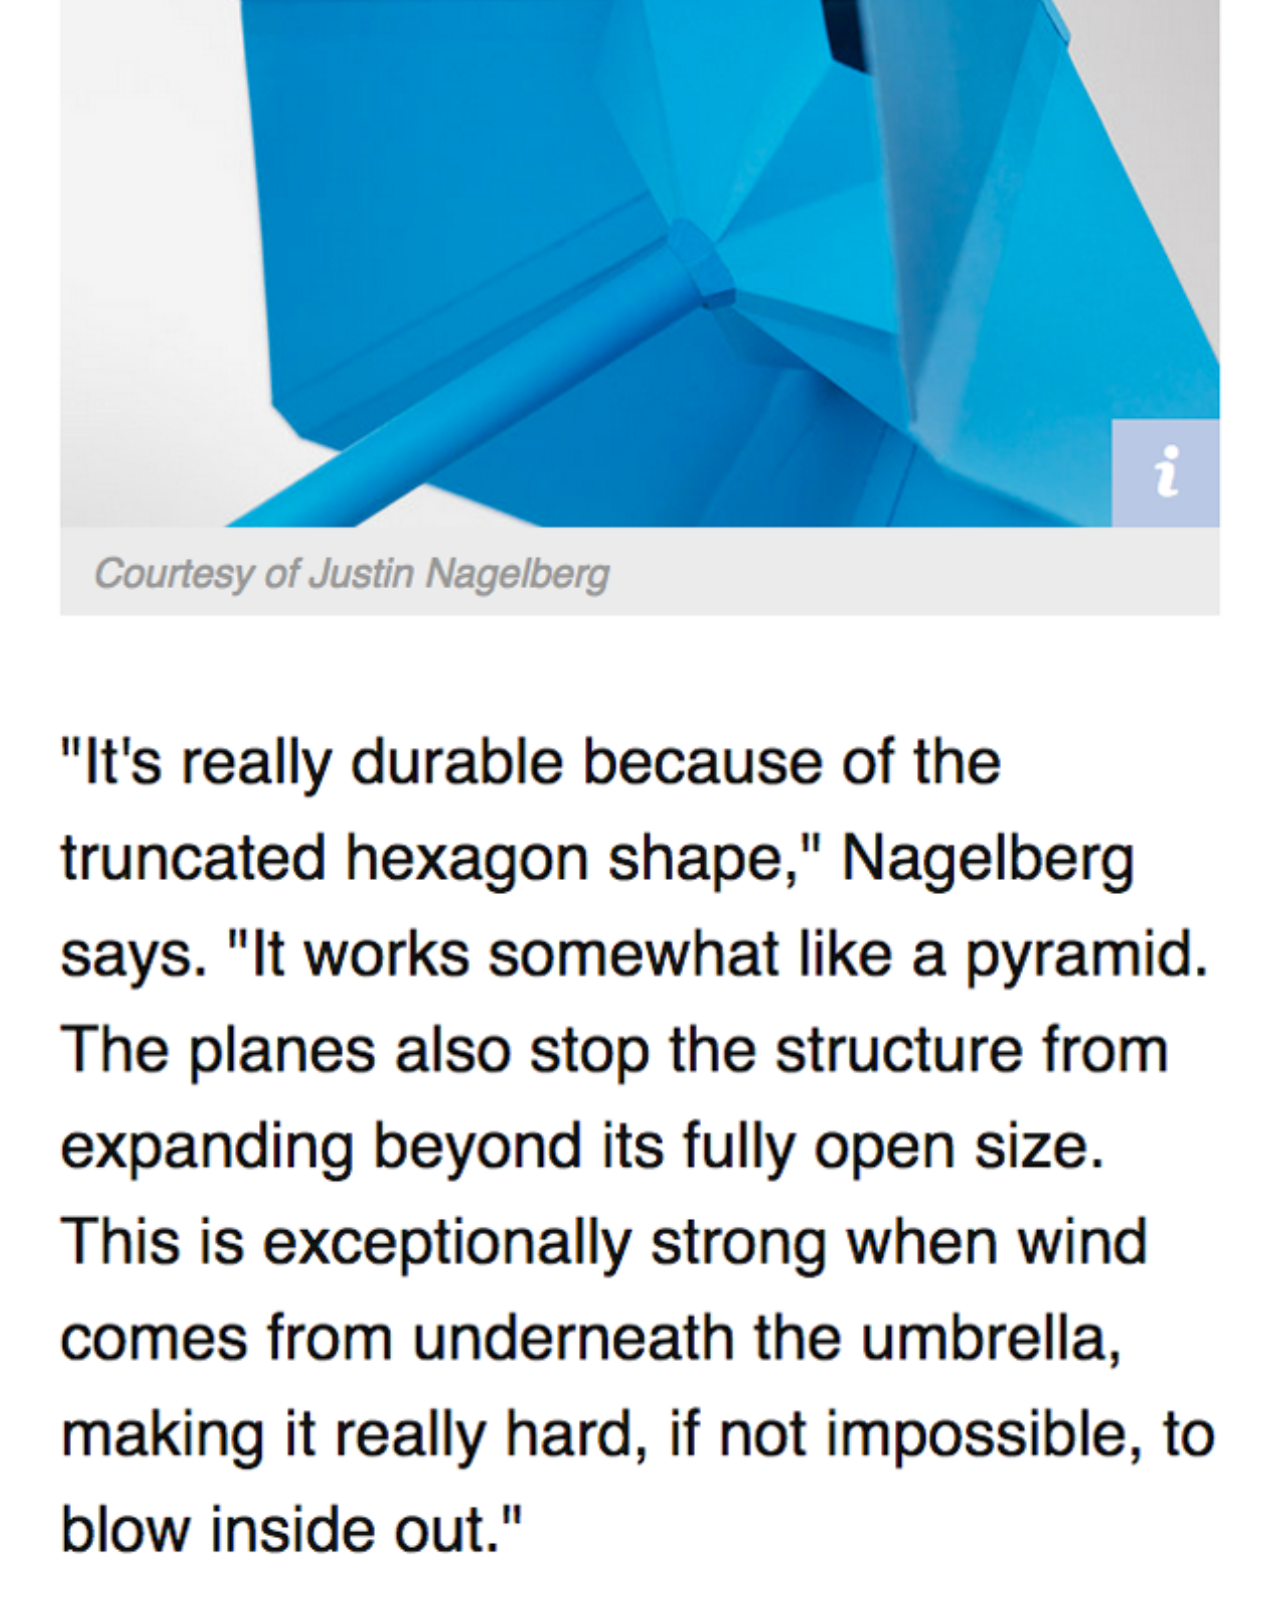
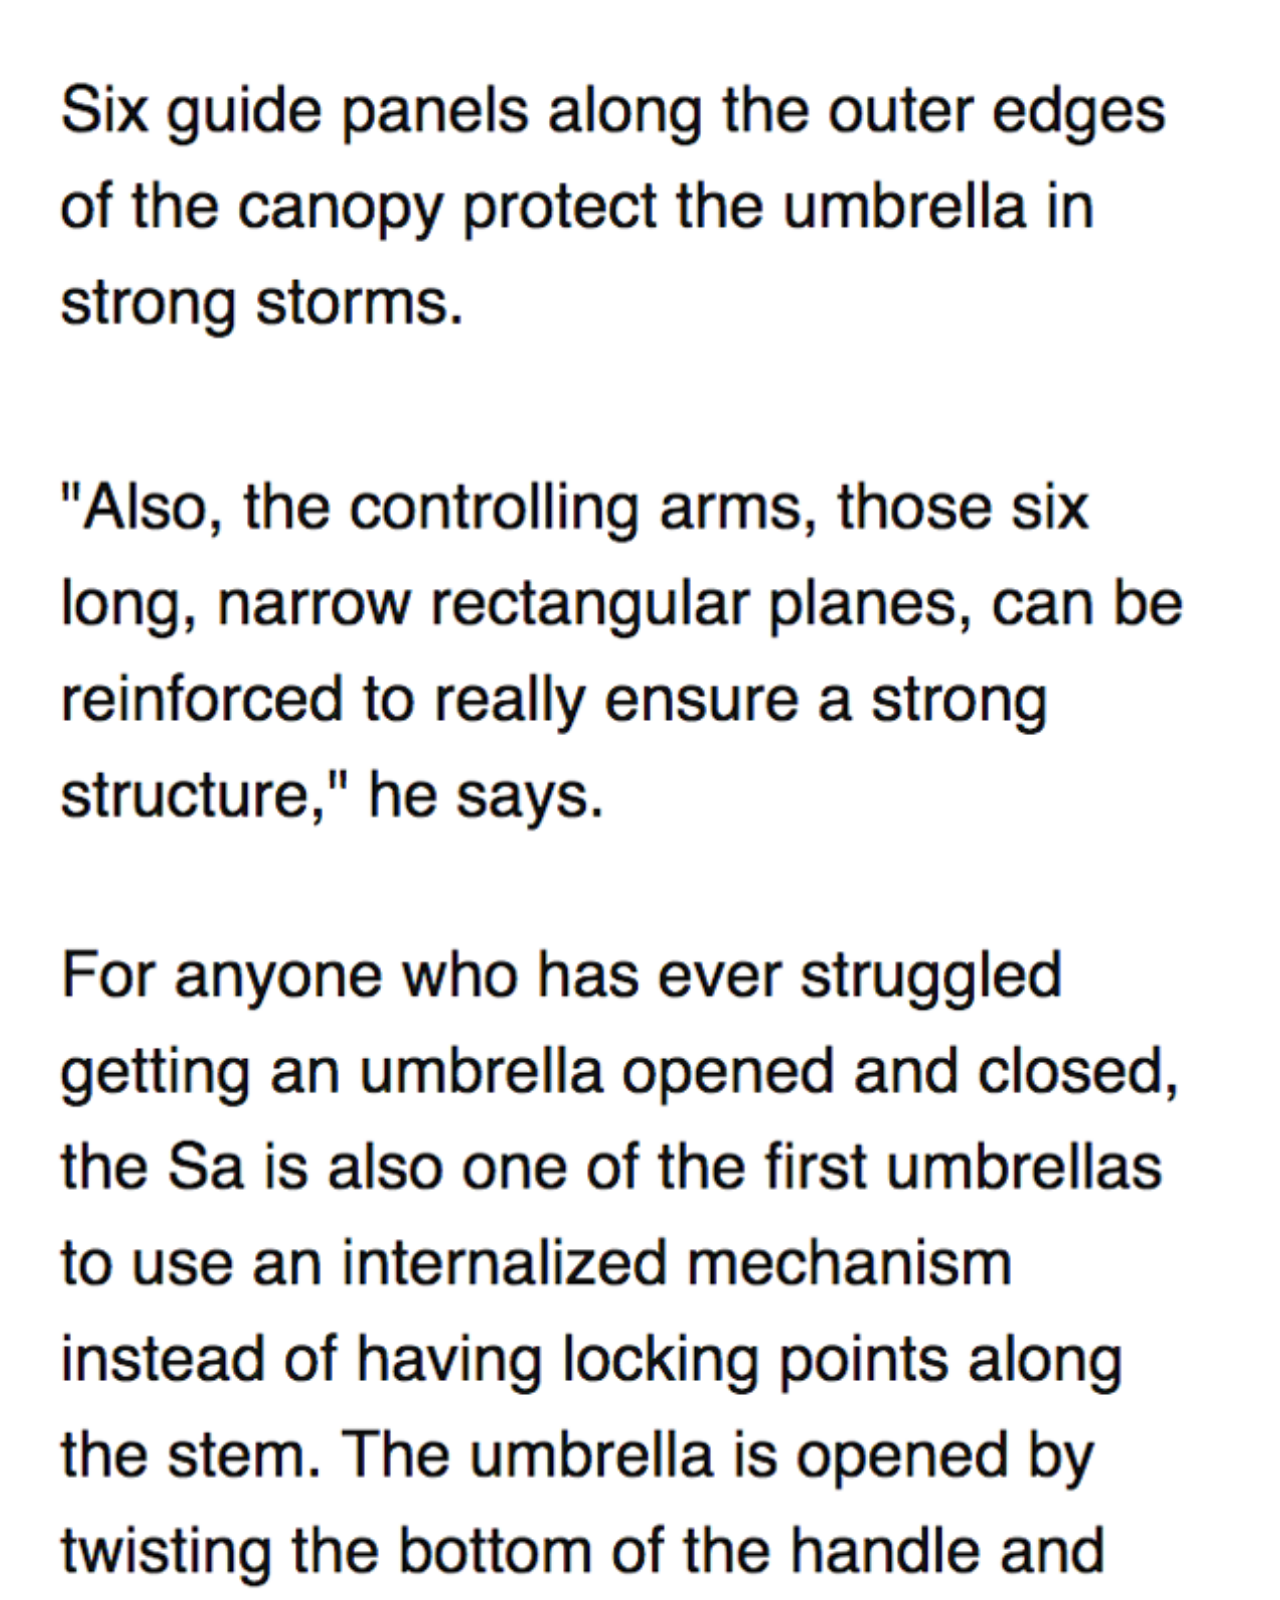
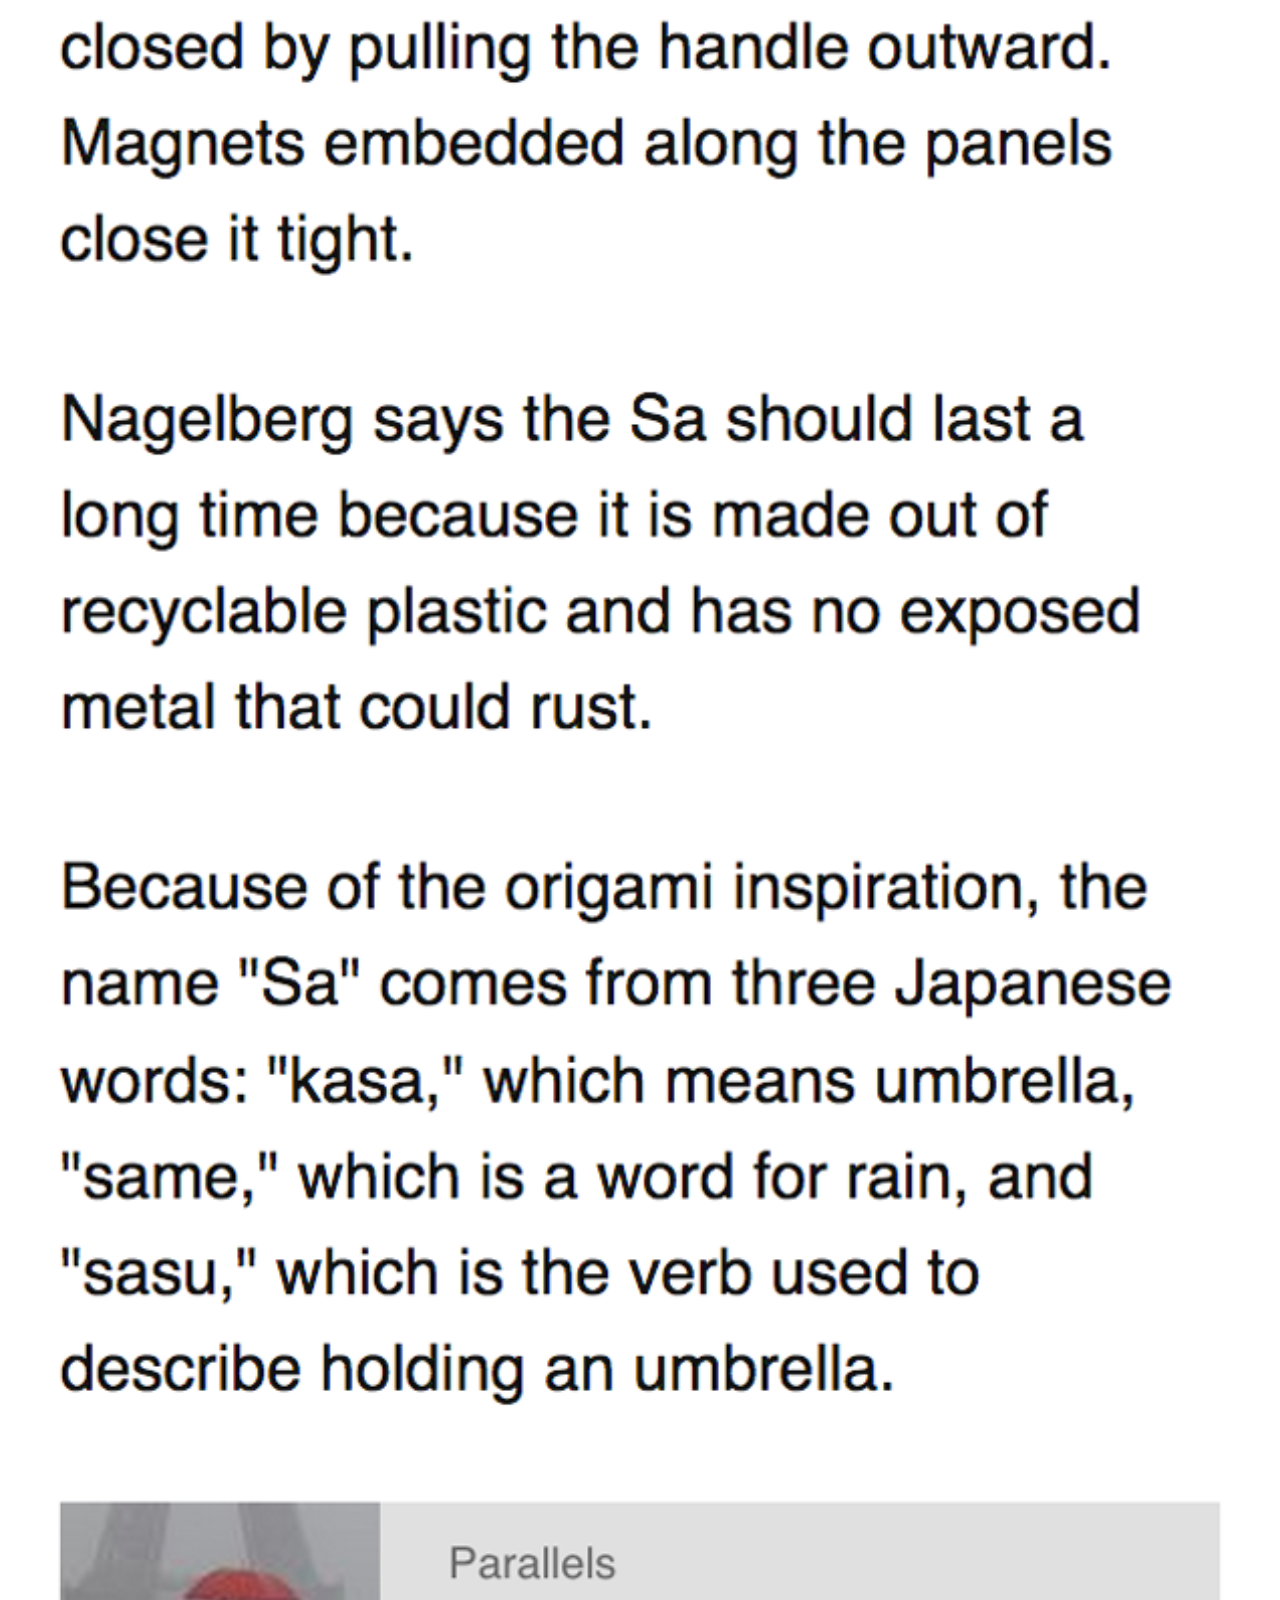
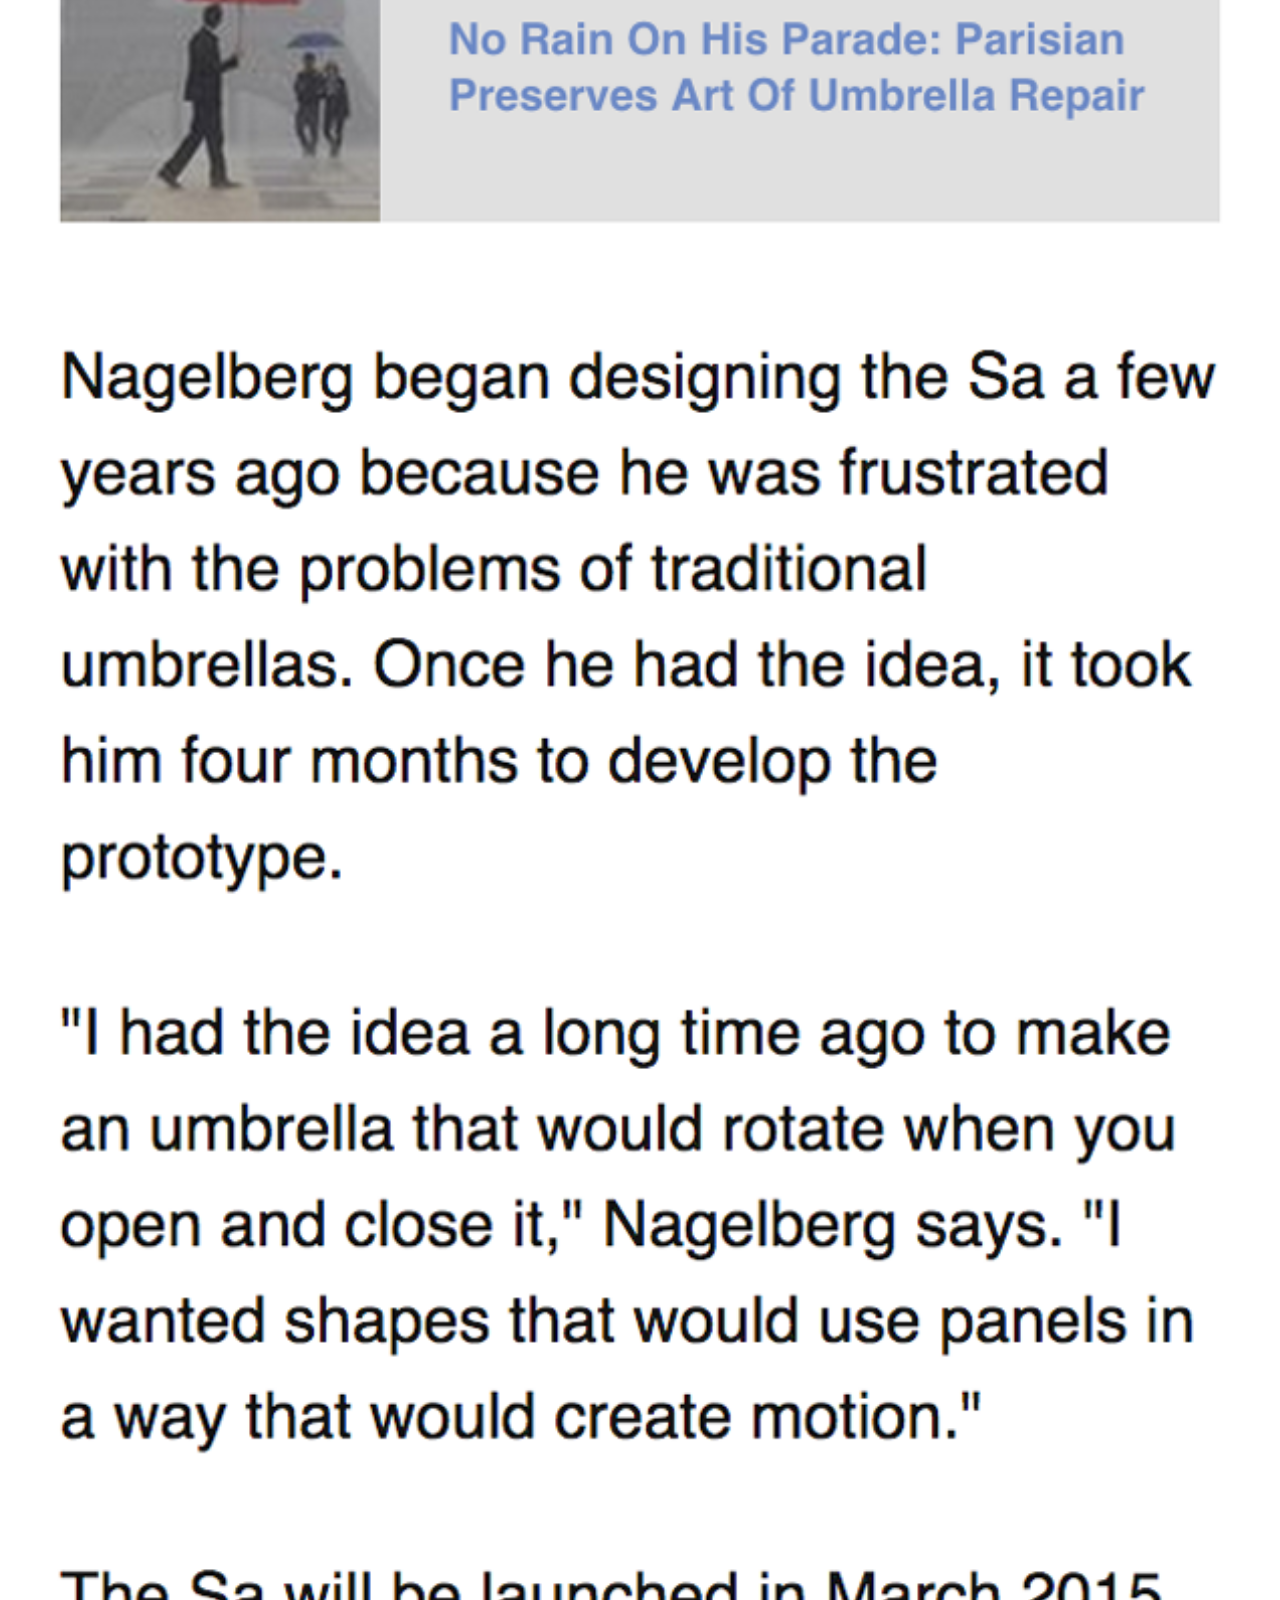
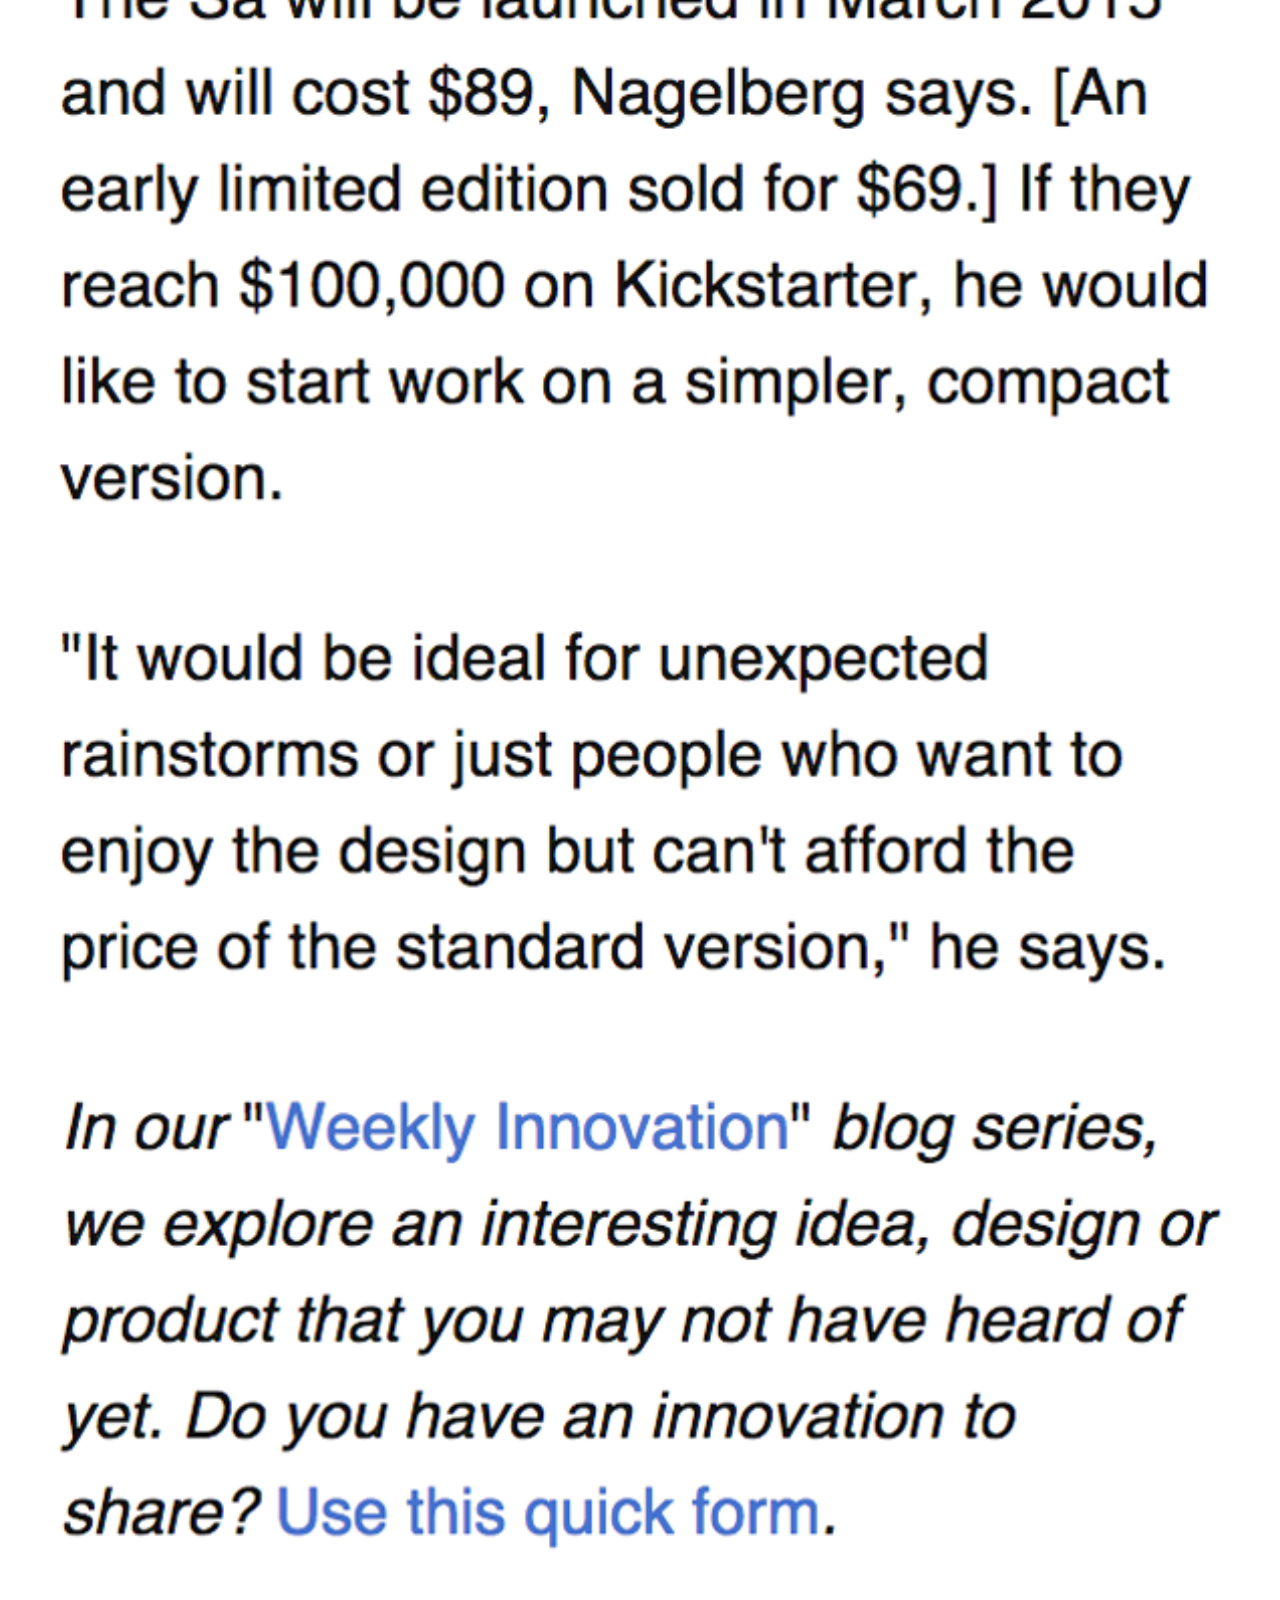
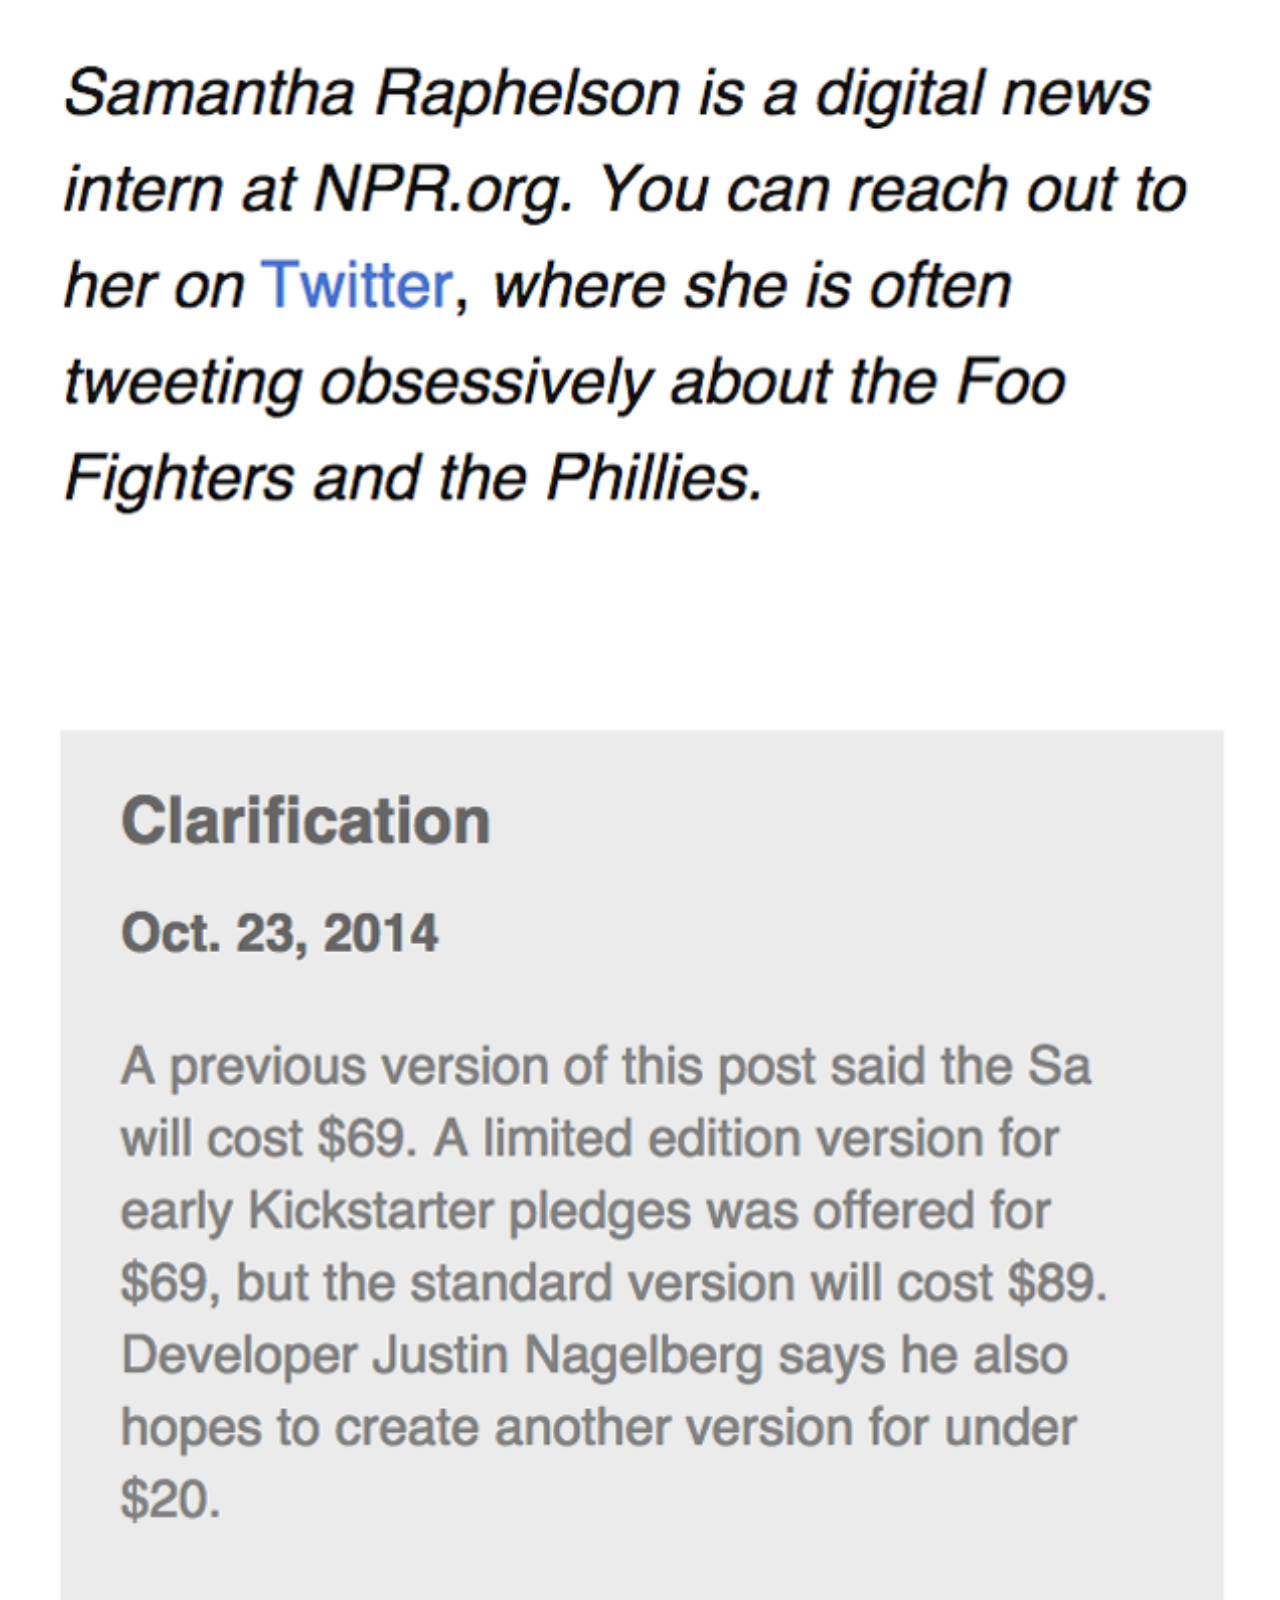
==== commit d14b5e76: "For 11/3" ====
--- a/single.html
+++ b/single.html
@@ -11,7 +11,7 @@
 		
 		<div class="wrap titlebar">
 			<a href="index.html"><img src="images/back.png" class="back" /></a>
-			<div class="title">App Title</div>
+			<div class="title">News Feed</div>
 			<img src="images/share.png" class="share" />
 		</div>
 
--- a/css/style.css
+++ b/css/style.css
@@ -295,9 +295,10 @@
 .menu .smicon {
   width: 35px;
   margin-right: 2px;
+  margin-bottom: 10px;
 }
 
-/* line 307, ../scss/style.scss */
+/* line 308, ../scss/style.scss */
 .grayout {
   width: 100%;
   min-height: 100%;
@@ -311,7 +312,7 @@
 }
 
 /* Title Bar */
-/* line 319, ../scss/style.scss */
+/* line 320, ../scss/style.scss */
 .titlebar {
   background: #fff;
   height: 55px;
@@ -319,9 +320,10 @@
   position: fixed;
   z-index: 1;
   width: 100%;
+  /* Search Bar */
   /* expanding input CSS only */
 }
-/* line 327, ../scss/style.scss */
+/* line 328, ../scss/style.scss */
 .titlebar .title {
   font-size: 20px;
   font-weight: bold;
@@ -330,44 +332,125 @@
   font-family: 'Avenir', Helvetica, Arial, sans-serif;
   font-weight: 300;
 }
-/* line 336, ../scss/style.scss */
+/* line 337, ../scss/style.scss */
 .titlebar .login {
   width: 30px;
   margin: 12px 0 0 15px;
   position: absolute;
 }
-/* line 342, ../scss/style.scss */
+/* line 343, ../scss/style.scss */
 .titlebar .search {
   width: 25px;
   position: absolute;
-  float: right;
-  margin: -27px 0 0 280px;
-}
-/* line 349, ../scss/style.scss */
+  right: 0;
+  margin: -27px 10px 0 280px;
+}
+/* line 352, ../scss/style.scss */
+.titlebar .wrapper {
+  position: relative;
+  overflow: hidden;
+  width: 300px;
+  height: 60px;
+  margin-top: -47px;
+  margin-left: 70px;
+  /*border-radius: 5px;*/
+}
+/* line 361, ../scss/style.scss */
+.titlebar #search-text {
+  /*  position: float;
+    bottom: 10px;
+    font-size: 30px;
+    font-family: arial;
+    color: #DDDDDD;*/
+  transition: .45s;
+}
+/* line 370, ../scss/style.scss */
+.titlebar .search-transition {
+  opacity: 0.0;
+}
+/* line 374, ../scss/style.scss */
+.titlebar #slide-left {
+  position: absolute;
+  /*background: #BDB5C2;*/
+  width: 200px;
+  height: 40px;
+  bottom: 10px;
+  /*border-radius: 5px;*/
+  transition: .45s;
+  left: 205px;
+  text-align: center;
+}
+/* line 385, ../scss/style.scss */
+.titlebar .slide-left-secondary {
+  left: 75px !important;
+}
+/* line 388, ../scss/style.scss */
+.titlebar #slide-right {
+  position: absolute;
+  /*background: #F9F7FA;*/
+  width: 200px;
+  height: 40px;
+  bottom: 10px;
+  /*border-radius: 5px;*/
+  transition: .45s;
+  left: 240px;
+  text-align: center;
+  border-left: 1px solid black;
+}
+/* line 400, ../scss/style.scss */
+.titlebar input {
+  position: absolute;
+  left: 35px;
+  top: 10px;
+  width: 150px;
+  height: 25px;
+  font-size: 13px;
+  /*border: none;*/
+  border-radius: 5px;
+  border-width: 1px;
+  border-color: #eee !important;
+}
+/* line 413, ../scss/style.scss */
+.titlebar .searchslide {
+  position: absolute;
+  left: 5px;
+  top: 9px;
+  right: 0;
+  width: 25px;
+}
+/* line 421, ../scss/style.scss */
+.titlebar .slid-left {
+  left: 50px !important;
+}
+/* line 424, ../scss/style.scss */
+.titlebar .slid-right {
+  left: 110px !important;
+}
+/* line 429, ../scss/style.scss */
 .titlebar .back {
   width: 20px;
   margin: 18px 0 0 10px;
   position: absolute;
 }
-/* line 355, ../scss/style.scss */
+/* line 435, ../scss/style.scss */
 .titlebar .share {
   width: 25px;
   position: absolute;
-  float: right;
-  margin: -25px 0 0 280px;
-}
-/* line 364, ../scss/style.scss */
+  right: 0;
+  margin: -25px 10px 0 280px;
+}
+/* line 445, ../scss/style.scss */
 .titlebar #myInput {
   width: 30px;
   -webkit-transition: width 0.3s ease-in-out;
 }
-/* line 368, ../scss/style.scss */
+/* line 449, ../scss/style.scss */
 .titlebar #myInput:focus {
   width: 100%;
   -webkit-transition: width 0.5s ease-in-out;
 }
 
-/* line 374, ../scss/style.scss */
+/* line 455, ../scss/style.scss */
 .article-container {
   padding-top: 55px;
   /* unvisited link */
@@ -375,45 +458,45 @@
   /* mouse over link */
   /* selected link */
 }
-/* line 378, ../scss/style.scss */
+/* line 459, ../scss/style.scss */
 .article-container a:link {
   color: #000;
   text-decoration: none;
 }
-/* line 384, ../scss/style.scss */
+/* line 465, ../scss/style.scss */
 .article-container a:visited {
   color: #000;
   text-decoration: none;
 }
-/* line 390, ../scss/style.scss */
+/* line 471, ../scss/style.scss */
 .article-container a:hover {
   color: #000;
   text-decoration: none;
 }
-/* line 396, ../scss/style.scss */
+/* line 477, ../scss/style.scss */
 .article-container a:active {
   color: #000;
   text-decoration: none;
 }
-/* line 402, ../scss/style.scss */
+/* line 483, ../scss/style.scss */
 .article-container .article-list {
   height: 100%;
 }
-/* line 405, ../scss/style.scss */
+/* line 486, ../scss/style.scss */
 .article-container .article-list .single {
   height: 100px;
   background-color: #fff;
   margin-top: 10px;
   box-shadow: 0px 1px 1px #888888;
 }
-/* line 411, ../scss/style.scss */
+/* line 492, ../scss/style.scss */
 .article-container .article-list .single p.articletitle {
   font-family: 'Avenir-Medium', Helvetica, Arial, sans-serif;
   font-size: 15px;
   margin-left: 110px;
   padding-top: 9px;
 }
-/* line 418, ../scss/style.scss */
+/* line 499, ../scss/style.scss */
 .article-container .article-list .single p.articlebody {
   font-family: 'Avenir', Helvetica, Arial, sans-serif;
   font-weight: 200;
@@ -422,7 +505,7 @@
   margin-right: 10px;
   margin-top: -3px;
 }
-/* line 427, ../scss/style.scss */
+/* line 508, ../scss/style.scss */
 .article-container .article-list .single p.articlesite {
   font-family: 'Avenir', Helvetica, Arial, sans-serif;
   font-weight: 200;
@@ -431,11 +514,11 @@
   margin-right: 10px;
   margin-top: -3px;
 }
-/* line 436, ../scss/style.scss */
+/* line 517, ../scss/style.scss */
 .article-container .article-list .single .varible {
   margin-top: -5px;
 }
-/* line 439, ../scss/style.scss */
+/* line 520, ../scss/style.scss */
 .article-container .article-list .single .variablelist li {
   display: inline;
   list-style-type: none;
@@ -447,10 +530,59 @@
   margin-right: 10px;
   padding-right: 2px;
 }
-/* line 451, ../scss/style.scss */
+/* line 532, ../scss/style.scss */
 .article-container .article-list .single .placeholderimage {
   width: 100px;
   height: 100px;
   background-color: #aaa;
   float: left;
 }
+
+/* TEST TOGGLE 2 */
+/* line 551, ../scss/style.scss */
+input[type="checkbox"] {
+  appearance: none;
+  background-color: #fafafa;
+  border: 1px solid lightgrey;
+  border-radius: 26px;
+  box-shadow: inset 0 0 0 1px lightgrey;
+  cursor: pointer;
+  height: 28px;
+  position: relative;
+  transition: border 0.25s 0.15s, box-shadow 0.25s 0.3s, padding 0.25s;
+  width: 44px;
+  vertical-align: top;
+  float: right;
+  margin-top: 0;
+  /* THE ACTUAL CIRCLE OF THE SWITCH */
+  /* Green Active Area */
+}
+/* line 570, ../scss/style.scss */
+input[type="checkbox"]:after {
+  background-color: white;
+  border: 1px solid lightgrey;
+  border-radius: 13px;
+  box-shadow: inset 0 -3px 3px rgba(0, 0, 0, 0.025), 0 1px 4px rgba(0, 0, 0, 0.15), 0 4px 4px rgba(0, 0, 0, 0.1);
+  content: '';
+  display: block;
+  height: 26px;
+  left: 0;
+  position: absolute;
+  right: 16px;
+  top: 0;
+  transition: border 0.25s 0.15s, left 0.25s 0.1s, right 0.15s 0.175s;
+}
+/* line 589, ../scss/style.scss */
+input[type="checkbox"]:checked {
+  border-color: #53d76a;
+  box-shadow: inset 0 0 0 15px #53d76a;
+  padding-left: 18px;
+  transition: border 0.25s, box-shadow 0.25s, padding 0.25s 0.15s;
+}
+/* line 597, ../scss/style.scss */
+input[type="checkbox"]:checked:after {
+  border-color: #53d76a;
+  left: 16px;
+  right: 0;
+  transition: border 0.25s, left 0.15s 0.25s, right 0.25s 0.175s;
+}
